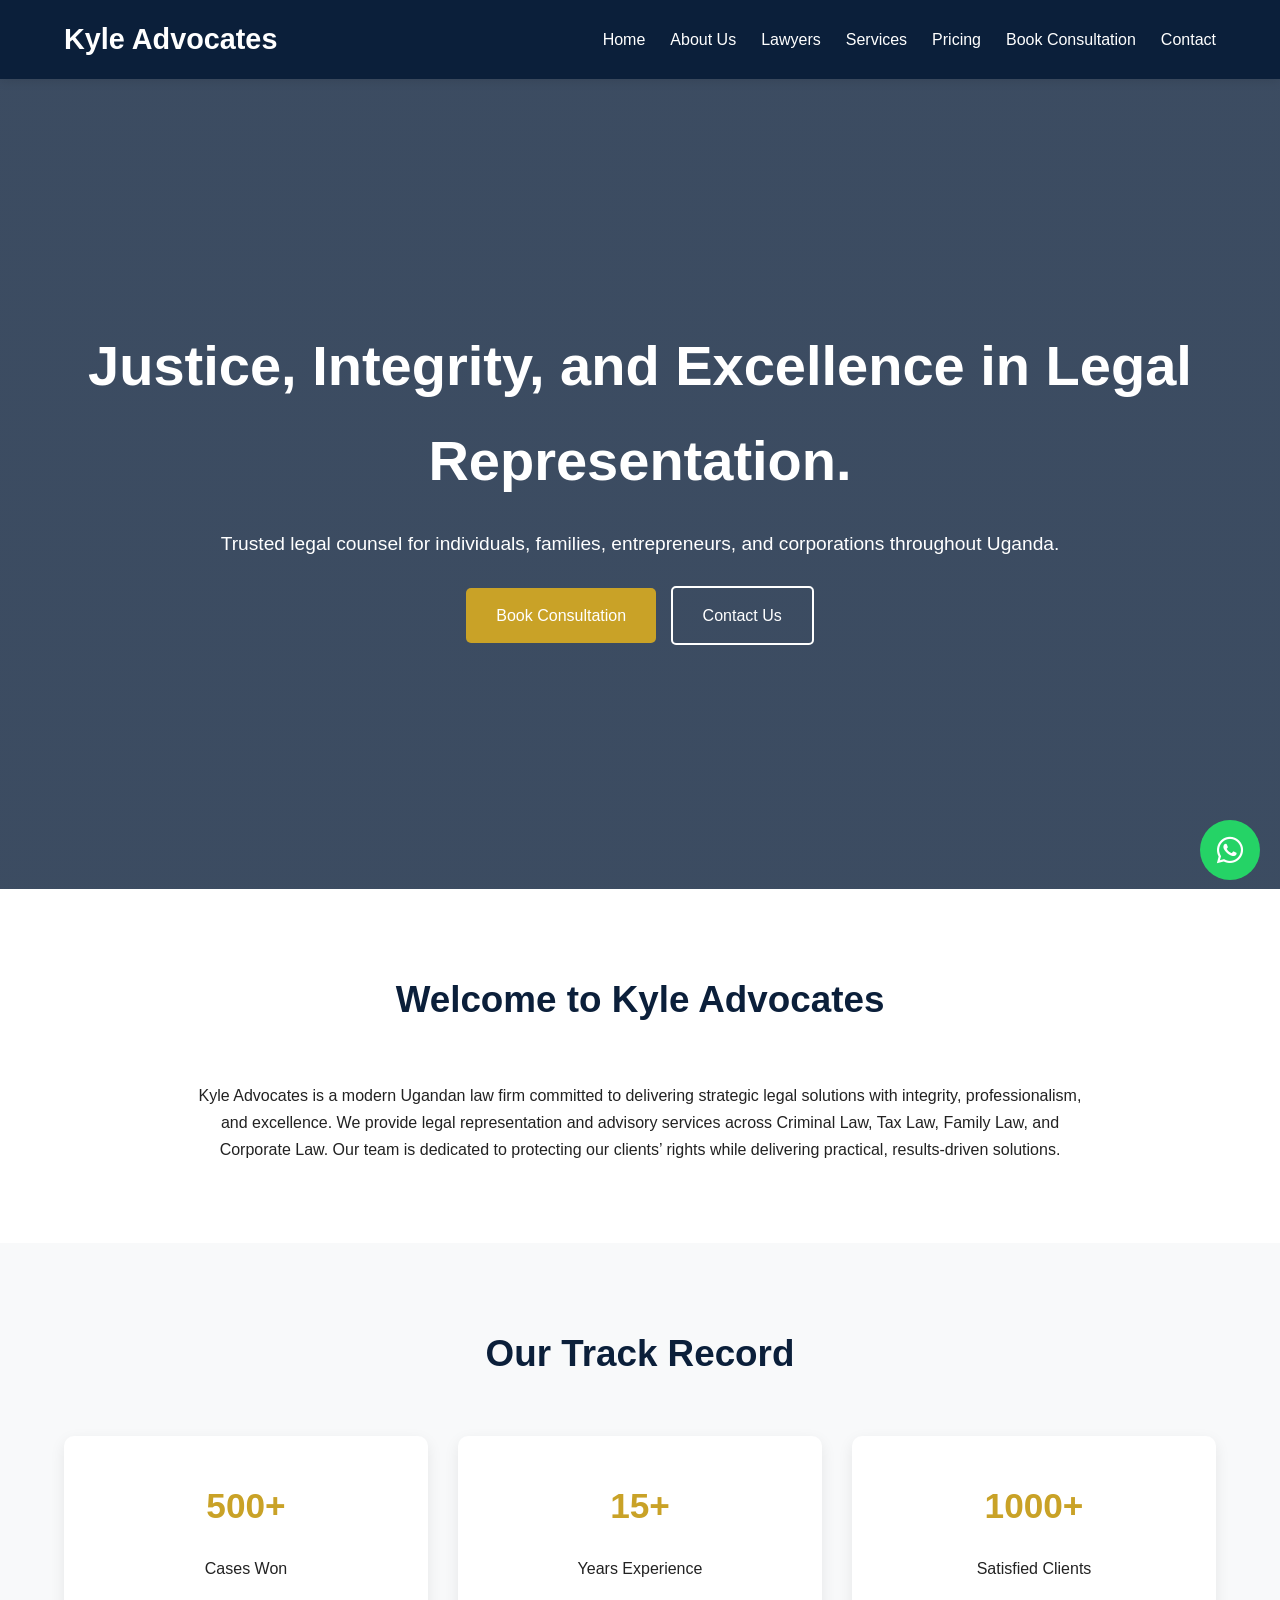
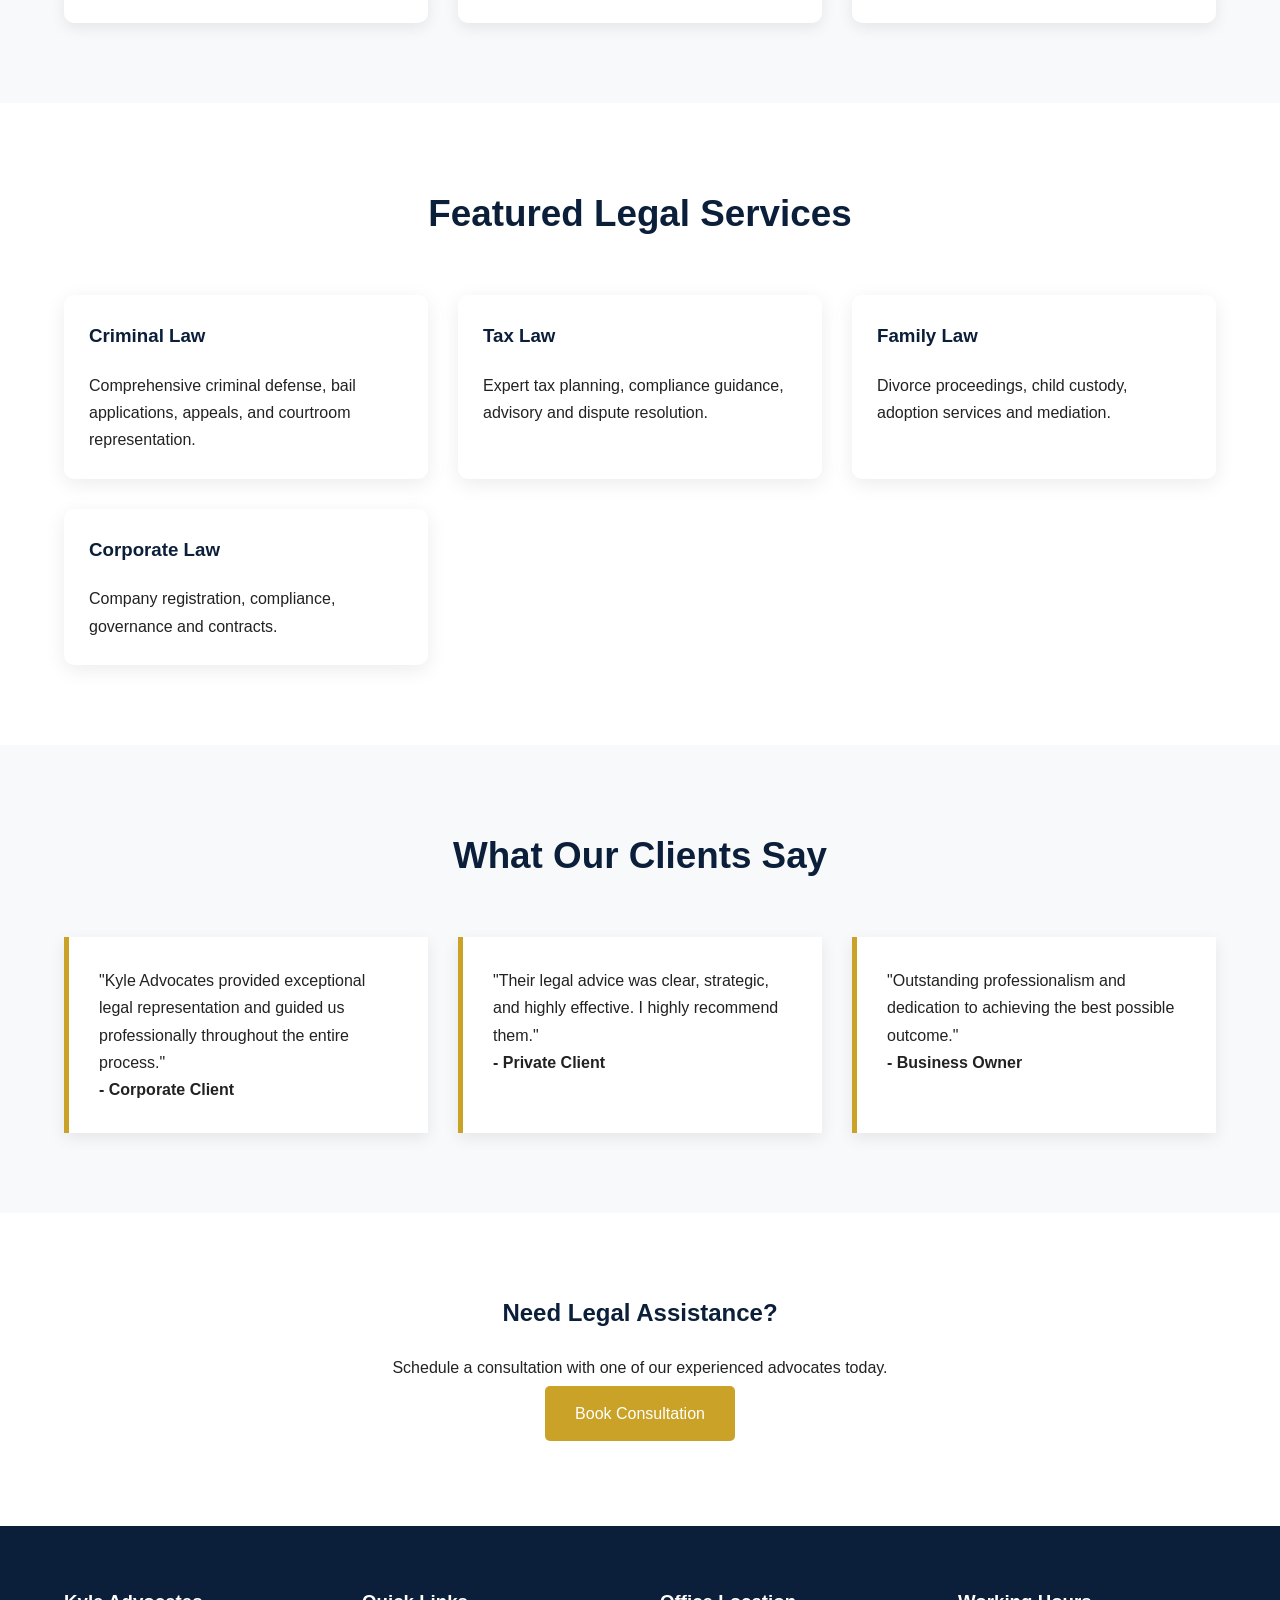
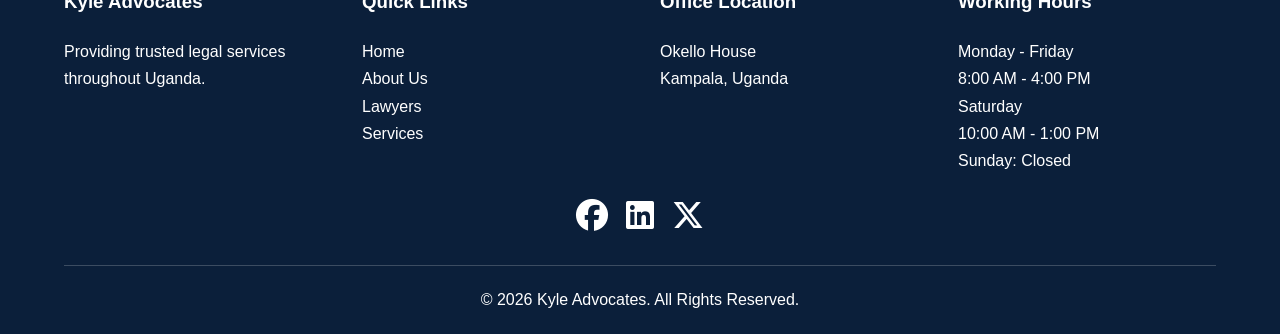
==== index.html @ ac01b330 "commit 1 first commit with ai work" ====
<!DOCTYPE html>
<html lang="en">

<head>

    <!-- =====================================================
         SEO SETTINGS
         -----------------------------------------------------
         Update page title and description here.
    ====================================================== -->

    <meta charset="UTF-8">
    <meta name="viewport" content="width=device-width, initial-scale=1.0">

    <title>
        Kyle Advocates | Leading Law Firm in Kampala Uganda
    </title>

    <meta name="description"
        content="Kyle Advocates is a professional law firm in Kampala, Uganda providing Criminal Law, Tax Law, Family Law and Corporate Law services.">

    <meta name="keywords"
        content="Law Firm Uganda, Advocates Kampala, Criminal Lawyer Uganda, Family Lawyer Uganda, Corporate Law Uganda">

    <meta name="author" content="Kyle Advocates">

    <!-- =====================================================
         FONT AWESOME
         Used for icons.
    ====================================================== -->

    <link rel="stylesheet"
        href="https://cdnjs.cloudflare.com/ajax/libs/font-awesome/6.5.1/css/all.min.css">

    <!-- MAIN STYLESHEET -->
    <link rel="stylesheet" href="css/style.css">

</head>

<body>

    <!-- =====================================================
         NAVIGATION BAR
         -----------------------------------------------------
         TO ADD NEW MENU ITEMS:
         Add another <li> below.
    ====================================================== -->

    <nav class="navbar">

        <div class="container nav-container">

            <!-- COMPANY LOGO / NAME -->
            <!-- Change firm name here -->

            <a href="index.html" class="logo">
                Kyle Advocates
            </a>

            <!-- MOBILE MENU BUTTON -->

            <div class="hamburger">
                <i class="fas fa-bars"></i>
            </div>

            <!-- NAVIGATION LINKS -->

            <ul class="nav-links">

                <li><a href="index.html">Home</a></li>

                <li><a href="about.html">About Us</a></li>

                <li><a href="lawyers.html">Lawyers</a></li>

                <li><a href="services.html">Services</a></li>

                <li><a href="pricing.html">Pricing</a></li>

                <li><a href="consultation.html">Book Consultation</a></li>

                <li><a href="contact.html">Contact</a></li>

            </ul>

        </div>

    </nav>

    <!-- =====================================================
         HERO SECTION
         -----------------------------------------------------
         CHANGE HERO TEXT HERE
    ====================================================== -->

    <section class="hero">

        <div class="container hero-content fade-in">

            <h1>
                Justice, Integrity, and Excellence in Legal Representation.
            </h1>

            <p>
                Trusted legal counsel for individuals, families,
                entrepreneurs, and corporations throughout Uganda.
            </p>

            <!-- CTA BUTTONS -->

            <a href="consultation.html" class="btn btn-primary">
                Book Consultation
            </a>

            <a href="contact.html" class="btn btn-outline">
                Contact Us
            </a>

        </div>

    </section>

    <!-- =====================================================
         INTRODUCTION SECTION
         -----------------------------------------------------
         UPDATE FIRM INTRODUCTION HERE
    ====================================================== -->

    <section>

        <div class="container fade-in">

            <div class="section-title">

                <h2>Welcome to Kyle Advocates</h2>

            </div>

            <p style="text-align:center; max-width:900px; margin:auto;">

                Kyle Advocates is a modern Ugandan law firm committed
                to delivering strategic legal solutions with integrity,
                professionalism, and excellence.

                We provide legal representation and advisory services
                across Criminal Law, Tax Law, Family Law, and Corporate Law.

                Our team is dedicated to protecting our clients’
                rights while delivering practical, results-driven solutions.

            </p>

        </div>

    </section>

    <!-- =====================================================
         STATISTICS SECTION

         CHANGE NUMBERS BELOW AS NEEDED
    ====================================================== -->

    <section class="stats">

        <div class="container">

            <div class="section-title">

                <h2>Our Track Record</h2>

            </div>

            <div class="stats-grid">

                <div class="stat-box fade-in">

                    <!-- Change statistic here -->

                    <h3>500+</h3>

                    <p>Cases Won</p>

                </div>

                <div class="stat-box fade-in">

                    <!-- Change statistic here -->

                    <h3>15+</h3>

                    <p>Years Experience</p>

                </div>

                <div class="stat-box fade-in">

                    <!-- Change statistic here -->

                    <h3>1000+</h3>

                    <p>Satisfied Clients</p>

                </div>

            </div>

        </div>

    </section>

    <!-- =====================================================
         FEATURED SERVICES

         TO ADD NEW SERVICE:
         Copy a card and edit content.
    ====================================================== -->

    <section>

        <div class="container">

            <div class="section-title">

                <h2>Featured Legal Services</h2>

            </div>

            <div class="card-grid">

                <!-- Criminal Law -->

                <div class="card fade-in">

                    <div class="card-content">

                        <h3>Criminal Law</h3>

                        <p>

                            Comprehensive criminal defense,
                            bail applications, appeals,
                            and courtroom representation.

                        </p>

                    </div>

                </div>

                <!-- Tax Law -->

                <div class="card fade-in">

                    <div class="card-content">

                        <h3>Tax Law</h3>

                        <p>

                            Expert tax planning,
                            compliance guidance,
                            advisory and dispute resolution.

                        </p>

                    </div>

                </div>

                <!-- Family Law -->

                <div class="card fade-in">

                    <div class="card-content">

                        <h3>Family Law</h3>

                        <p>

                            Divorce proceedings,
                            child custody,
                            adoption services and mediation.

                        </p>

                    </div>

                </div>

                <!-- Corporate Law -->

                <div class="card fade-in">

                    <div class="card-content">

                        <h3>Corporate Law</h3>

                        <p>

                            Company registration,
                            compliance,
                            governance and contracts.

                        </p>

                    </div>

                </div>

            </div>

        </div>

    </section>

    <!-- =====================================================
         TESTIMONIALS SECTION

         Replace sample testimonials with real ones.
    ====================================================== -->

    <section class="stats">

        <div class="container">

            <div class="section-title">

                <h2>What Our Clients Say</h2>

            </div>

            <div class="card-grid">

                <div class="testimonial fade-in">

                    <p>

                        "Kyle Advocates provided exceptional legal
                        representation and guided us professionally
                        throughout the entire process."

                    </p>

                    <strong>- Corporate Client</strong>

                </div>

                <div class="testimonial fade-in">

                    <p>

                        "Their legal advice was clear, strategic,
                        and highly effective. I highly recommend them."

                    </p>

                    <strong>- Private Client</strong>

                </div>

                <div class="testimonial fade-in">

                    <p>

                        "Outstanding professionalism and dedication
                        to achieving the best possible outcome."

                    </p>

                    <strong>- Business Owner</strong>

                </div>

            </div>

        </div>

    </section>

    <!-- =====================================================
         CALL TO ACTION
    ====================================================== -->

    <section>

        <div class="container fade-in" style="text-align:center;">

            <h2>Need Legal Assistance?</h2>

            <p>

                Schedule a consultation with one of our experienced
                advocates today.

            </p>

            <a href="consultation.html"
                class="btn btn-primary">

                Book Consultation

            </a>

        </div>

    </section>

    <!-- =====================================================
         FOOTER

         UPDATE CONTACT INFORMATION HERE
    ====================================================== -->

    <footer class="footer">

        <div class="container">

            <div class="footer-grid">

                <!-- Firm Information -->

                <div>

                    <h3 style="color:white;">
                        Kyle Advocates
                    </h3>

                    <p>

                        Providing trusted legal services
                        throughout Uganda.

                    </p>

                </div>

                <!-- Quick Links -->

                <div>

                    <h3 style="color:white;">
                        Quick Links
                    </h3>

                    <p><a href="index.html">Home</a></p>
                    <p><a href="about.html">About Us</a></p>
                    <p><a href="lawyers.html">Lawyers</a></p>
                    <p><a href="services.html">Services</a></p>

                </div>

                <!-- Office Location -->

                <div>

                    <h3 style="color:white;">
                        Office Location
                    </h3>

                    <p>

                        Okello House<br>
                        Kampala, Uganda

                    </p>

                </div>

                <!-- Business Hours -->

                <div>

                    <h3 style="color:white;">
                        Working Hours
                    </h3>

                    <p>

                        Monday - Friday<br>
                        8:00 AM - 4:00 PM

                    </p>

                    <p>

                        Saturday<br>
                        10:00 AM - 1:00 PM

                    </p>

                    <p>

                        Sunday: Closed

                    </p>

                </div>

            </div>

            <!-- Social Media -->

            <div style="text-align:center; margin-top:25px;">

                <!-- Replace # with real links -->

                <a href="#"><i class="fab fa-facebook fa-2x"></i></a>

                &nbsp;&nbsp;

                <a href="#"><i class="fab fa-linkedin fa-2x"></i></a>

                &nbsp;&nbsp;

                <a href="#"><i class="fab fa-x-twitter fa-2x"></i></a>

            </div>

            <div class="footer-bottom">

                <p>

                    © 2026 Kyle Advocates.
                    All Rights Reserved.

                </p>

            </div>

        </div>

    </footer>

    <!-- =====================================================
         WHATSAPP BUTTON

         IMPORTANT:
         Replace YOUR_WHATSAPP_NUMBER
         with:

         2567XXXXXXXX
    ====================================================== -->

    <a
        href="https://wa.me/YOUR_WHATSAPP_NUMBER"
        class="whatsapp"
        target="_blank"
        aria-label="Chat with us on WhatsApp">

        <i class="fab fa-whatsapp"></i>

    </a>

    <!-- JAVASCRIPT -->

    <script src="js/script.js"></script>

</body>

</html>
---- css/style.css ----
/* =====================================================
   KYLE ADVOCATES WEBSITE STYLESHEET
   -----------------------------------------------------
   This file controls:
   - Colors
   - Typography
   - Layouts
   - Animations
   - Mobile responsiveness
   - Cards
   - Forms
   - Footer

   TO CHANGE BRAND COLORS:
   Edit the variables below.
===================================================== */

:root{

    /* ==========================================
       MAIN BRAND COLORS
       Change colors here if rebranding
    ========================================== */

    --primary:#0B1F3A;      /* Navy Blue */
    --secondary:#C9A227;    /* Gold */
    --white:#ffffff;
    --light:#f8f9fa;
    --gray:#6c757d;
    --dark:#222;
}

/* ==========================================
   GLOBAL RESET
========================================== */

*{
    margin:0;
    padding:0;
    box-sizing:border-box;
}

html{
    scroll-behavior:smooth;
}

body{
    font-family:'Segoe UI',sans-serif;
    line-height:1.7;
    color:var(--dark);
    background:#fff;
}

/* ==========================================
   CONTAINER
========================================== */

.container{
    width:90%;
    max-width:1200px;
    margin:auto;
}

/* ==========================================
   SECTION SPACING
========================================== */

section{
    padding:80px 0;
}

/* ==========================================
   HEADINGS
========================================== */

h1,h2,h3,h4{
    color:var(--primary);
    margin-bottom:20px;
}

.section-title{
    text-align:center;
    margin-bottom:50px;
}

.section-title h2{
    font-size:2.3rem;
}

/* ==========================================
   NAVIGATION BAR
========================================== */

.navbar{
    position:sticky;
    top:0;
    z-index:1000;
    background:var(--primary);
    box-shadow:0 2px 10px rgba(0,0,0,.1);
}

.nav-container{
    display:flex;
    justify-content:space-between;
    align-items:center;
    padding:15px 0;
}

.logo{
    color:white;
    text-decoration:none;
    font-size:1.8rem;
    font-weight:bold;
}

/* ==========================================
   MENU LINKS
========================================== */

.nav-links{
    display:flex;
    list-style:none;
}

.nav-links li{
    margin-left:25px;
}

.nav-links a{
    color:white;
    text-decoration:none;
    transition:.3s;
}

.nav-links a:hover{
    color:var(--secondary);
}

/* ==========================================
   MOBILE MENU BUTTON
========================================== */

.hamburger{
    display:none;
    cursor:pointer;
    color:white;
    font-size:28px;
}

/* ==========================================
   HERO SECTION
========================================== */

.hero{
    min-height:90vh;

    /* ======================================
       CHANGE HERO IMAGE HERE
       Replace hero-bg.jpg in images folder
    ====================================== */

    background:
    linear-gradient(
    rgba(11,31,58,.8),
    rgba(11,31,58,.8)),
    url('../images/hero-bg.jpg');

    background-size:cover;
    background-position:center;

    display:flex;
    align-items:center;
    text-align:center;
    color:white;
}

.hero-content{
    width:100%;
}

.hero h1{
    color:white;
    font-size:3.5rem;
}

.hero p{
    font-size:1.2rem;
    margin:20px 0;
}

/* ==========================================
   BUTTONS
========================================== */

.btn{
    display:inline-block;
    padding:14px 30px;
    border-radius:5px;
    text-decoration:none;
    transition:.3s;
    margin:5px;
}

.btn-primary{
    background:var(--secondary);
    color:white;
}

.btn-primary:hover{
    transform:translateY(-3px);
}

.btn-outline{
    border:2px solid white;
    color:white;
}

.btn-outline:hover{
    background:white;
    color:var(--primary);
}

/* ==========================================
   STATISTICS SECTION
========================================== */

.stats{
    background:var(--light);
}

.stats-grid{
    display:grid;
    grid-template-columns:repeat(3,1fr);
    gap:30px;
    text-align:center;
}

.stat-box{
    background:white;
    padding:40px;
    border-radius:10px;
    box-shadow:0 5px 15px rgba(0,0,0,.08);
}

.stat-box h3{
    color:var(--secondary);
    font-size:2.2rem;
}

/* ==========================================
   SERVICES CARDS
========================================== */

.card-grid{
    display:grid;
    grid-template-columns:repeat(auto-fit,minmax(280px,1fr));
    gap:30px;
}

.card{
    background:white;
    border-radius:10px;
    overflow:hidden;
    box-shadow:0 5px 20px rgba(0,0,0,.08);
    transition:.3s;
}

.card:hover{
    transform:translateY(-10px);
}

.card-content{
    padding:25px;
}

/* ==========================================
   LAWYER CARDS
========================================== */

.lawyer-image{
    width:100%;
    height:320px;
    object-fit:cover;
}

/* ==========================================
   TESTIMONIALS
========================================== */

.testimonial{
    background:white;
    padding:30px;
    border-left:5px solid var(--secondary);
    box-shadow:0 5px 15px rgba(0,0,0,.08);
}

/* ==========================================
   PRICING TABLE
========================================== */

.pricing-table{
    width:100%;
    border-collapse:collapse;
}

.pricing-table th{
    background:var(--primary);
    color:white;
}

.pricing-table th,
.pricing-table td{
    padding:15px;
    border:1px solid #ddd;
}

/* ==========================================
   FORMS
========================================== */

form{
    background:white;
    padding:40px;
    border-radius:10px;
    box-shadow:0 5px 15px rgba(0,0,0,.08);
}

input,
select,
textarea{
    width:100%;
    padding:15px;
    margin-top:8px;
    margin-bottom:20px;
    border:1px solid #ccc;
    border-radius:5px;
}

textarea{
    min-height:150px;
}

/* ==========================================
   FOOTER
========================================== */

.footer{
    background:var(--primary);
    color:white;
    padding:60px 0 20px;
}

.footer-grid{
    display:grid;
    grid-template-columns:repeat(auto-fit,minmax(250px,1fr));
    gap:40px;
}

.footer a{
    color:white;
    text-decoration:none;
}

.footer-bottom{
    margin-top:30px;
    text-align:center;
    border-top:1px solid rgba(255,255,255,.2);
    padding-top:20px;
}

/* ==========================================
   WHATSAPP BUTTON
========================================== */

/*
=====================================================
CHANGE WHATSAPP NUMBER IN HTML FILES
Search:
YOUR_WHATSAPP_NUMBER

Replace with:
2567XXXXXXXX
=====================================================
*/

.whatsapp{
    position:fixed;
    right:20px;
    bottom:20px;
    width:60px;
    height:60px;
    border-radius:50%;
    background:#25D366;
    color:white;
    display:flex;
    align-items:center;
    justify-content:center;
    font-size:30px;
    text-decoration:none;
    z-index:999;
}

/* ==========================================
   SCROLL ANIMATION
========================================== */

.fade-in{
    opacity:0;
    transform:translateY(40px);
    transition:.8s;
}

.fade-in.show{
    opacity:1;
    transform:translateY(0);
}

/* ==========================================
   RESPONSIVE DESIGN
========================================== */

@media(max-width:768px){

    .hamburger{
        display:block;
    }

    .nav-links{
        position:absolute;
        top:70px;
        left:0;
        width:100%;
        background:var(--primary);

        flex-direction:column;
        display:none;
    }

    .nav-links.active{
        display:flex;
    }

    .nav-links li{
        margin:15px 0;
        text-align:center;
    }

    .hero h1{
        font-size:2.3rem;
    }

    .stats-grid{
        grid-template-columns:1fr;
    }
}
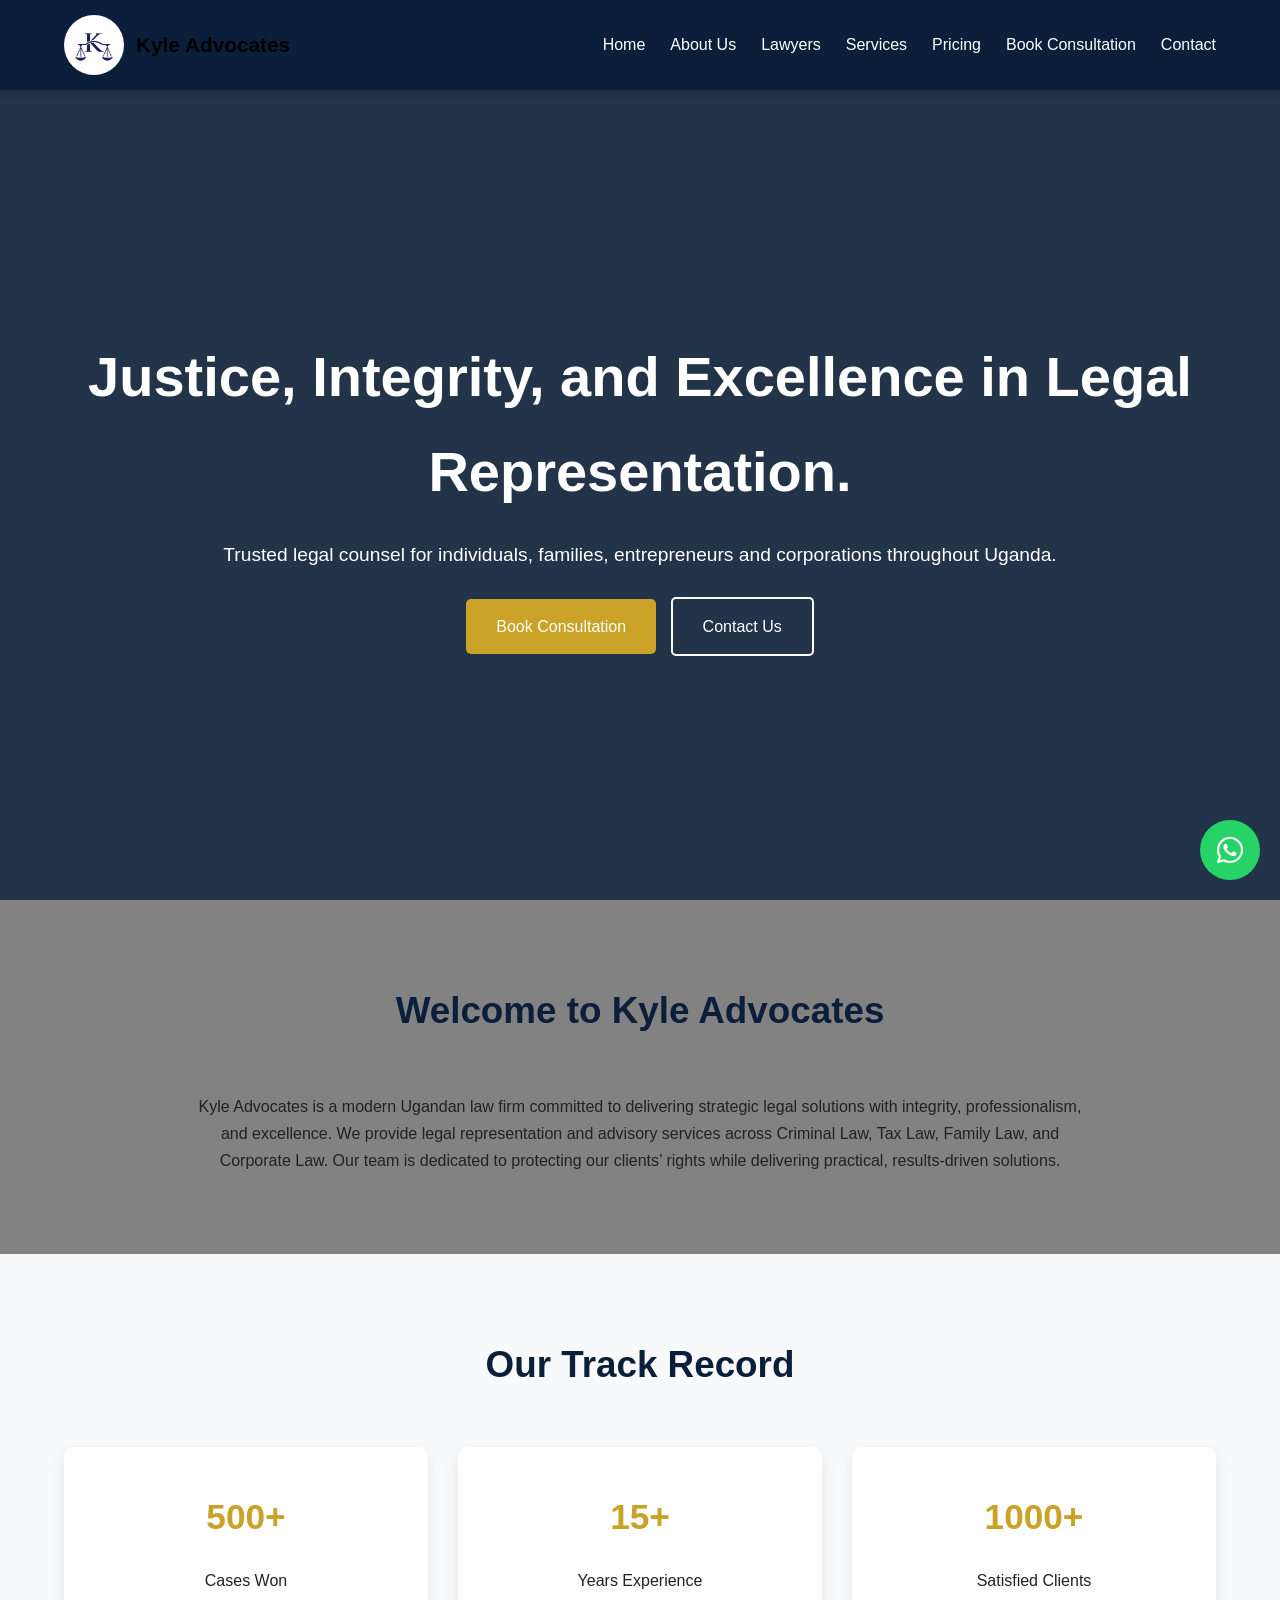
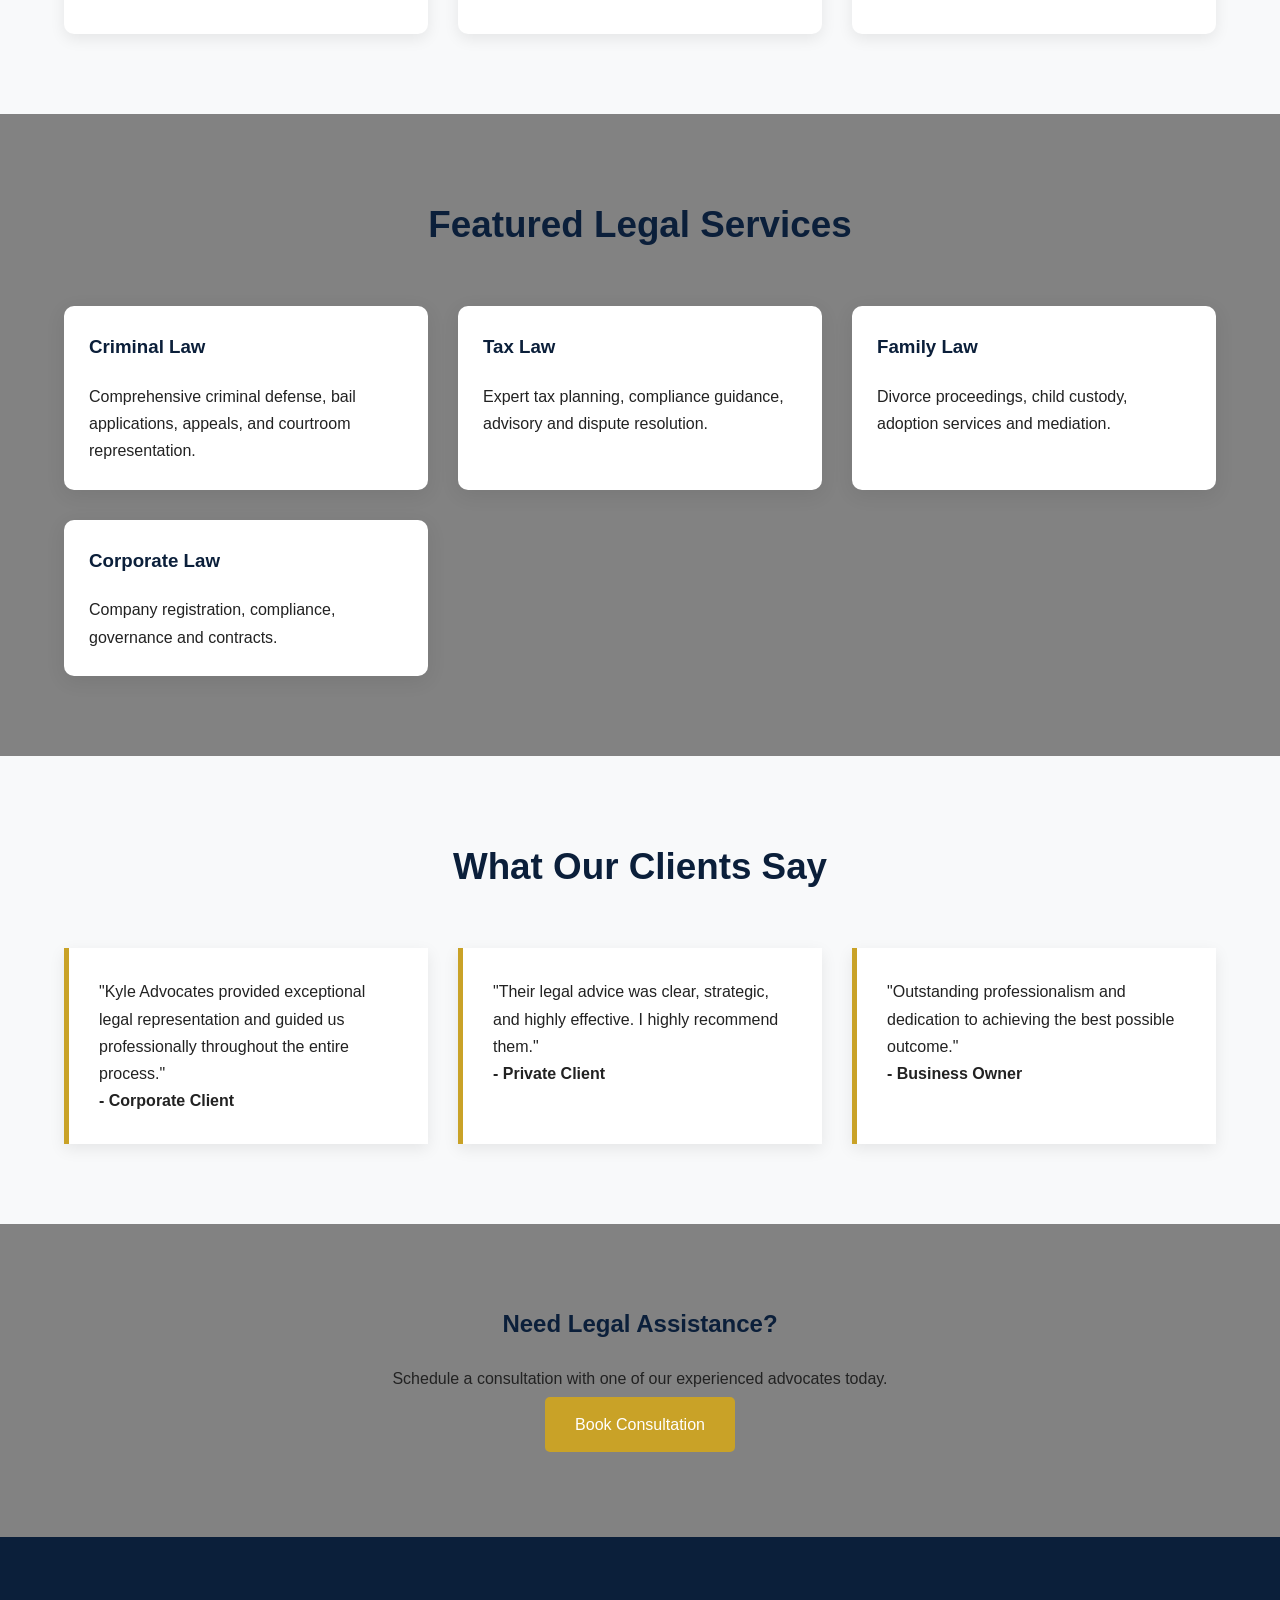
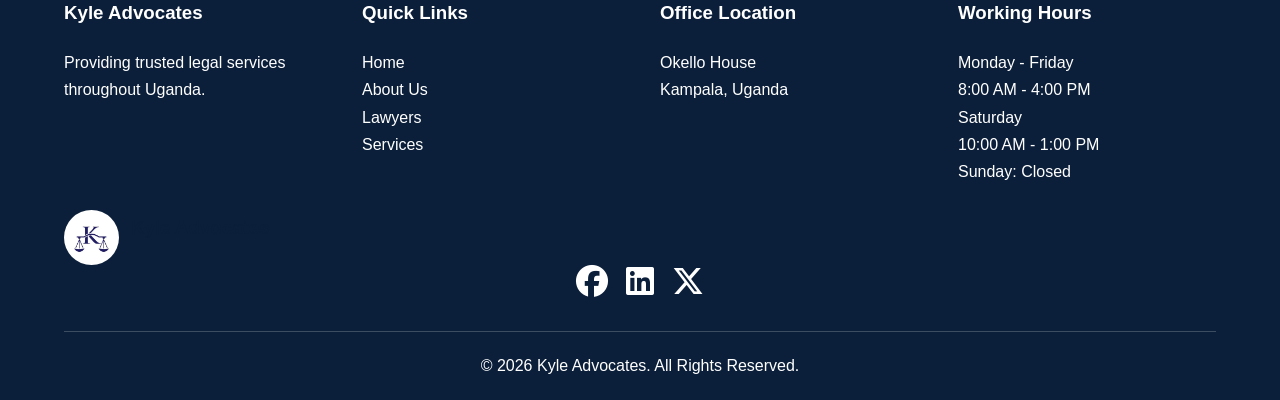
==== commit 87413a54: "2nd commit adding colours, logo, grammer check" ====
--- a/index.html
+++ b/index.html
@@ -54,7 +54,13 @@
             <!-- Change firm name here -->
 
             <a href="index.html" class="logo">
-                Kyle Advocates
+                <img src="images/Kyle Advocates Logo.jpg"
+                    alt="Kyle Advocates Logo"
+                    class="logo-image">
+
+                 <span class="logo-text">
+                    Kyle Advocates
+                 </span>
             </a>
 
             <!-- MOBILE MENU BUTTON -->
@@ -103,7 +109,7 @@
 
             <p>
                 Trusted legal counsel for individuals, families,
-                entrepreneurs, and corporations throughout Uganda.
+                entrepreneurs and corporations throughout Uganda.
             </p>
 
             <!-- CTA BUTTONS -->
@@ -501,6 +507,15 @@
             <!-- Social Media -->
 
             <div style="text-align:center; margin-top:25px;">
+
+            <div class="footer-logo">
+
+             <img src="images/Kyle Advocates Logo.jpg"
+             alt="Kyle Advocates Logo">
+
+                <h3>Kyle Advocates</h3>
+
+            </div>
 
                 <!-- Replace # with real links -->
 
--- a/css/style.css
+++ b/css/style.css
@@ -48,7 +48,7 @@
     font-family:'Segoe UI',sans-serif;
     line-height:1.7;
     color:var(--dark);
-    background:#fff;
+    background:#828282;
 }
 
 /* ==========================================
@@ -91,6 +91,73 @@
    NAVIGATION BAR
 ========================================== */
 
+/* ===============================
+   NAVIGATION LOGO
+================================= */
+
+.logo{
+    display:flex;
+    align-items:center;
+    gap:12px;
+    text-decoration:none;
+}
+
+/* Logo image */
+
+.logo-image{
+    width:60px;
+    height:60px;
+
+    object-fit:cover;
+
+    border-radius:50%;
+
+    transition:0.3s ease;
+}
+
+/* Logo hover effect */
+
+.logo:hover .logo-image{
+    transform:scale(1.05);
+}
+@media(max-width:768px){
+
+    .logo-image{
+        width:45px;
+        height:45px;
+    }
+
+    .logo-text{
+        font-size:1rem;
+    }
+
+}
+
+/* ===============================
+   FOOTER LOGO
+================================= */
+
+.footer-logo{
+    display:flex;
+    align-items:center;
+    gap:12px;
+}
+
+.footer-logo img{
+    width:55px;
+    height:55px;
+
+    object-fit:cover;
+
+    border-radius:50%;
+}
+/* Company name */
+
+.logo-text{
+    font-size:1.3rem;
+    font-weight:700;
+    color:#000;
+}
 .navbar{
     position:sticky;
     top:0;
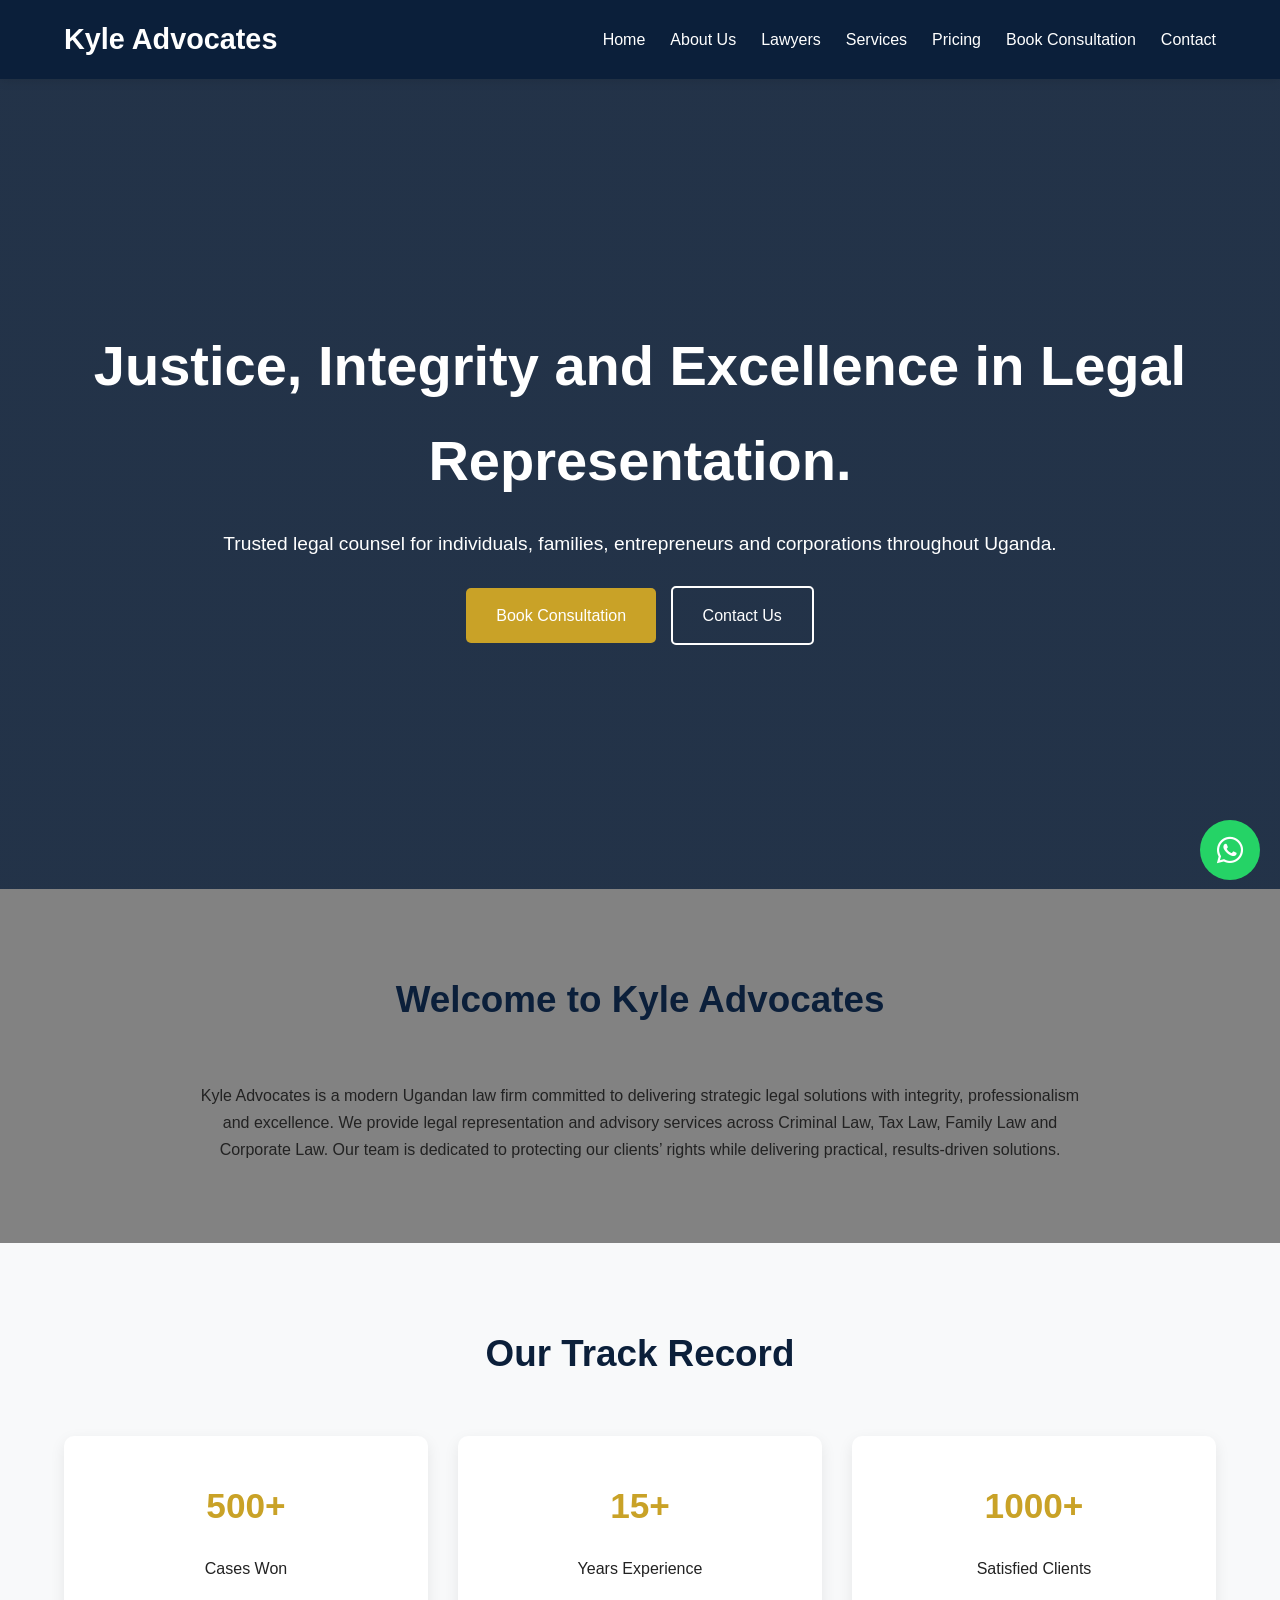
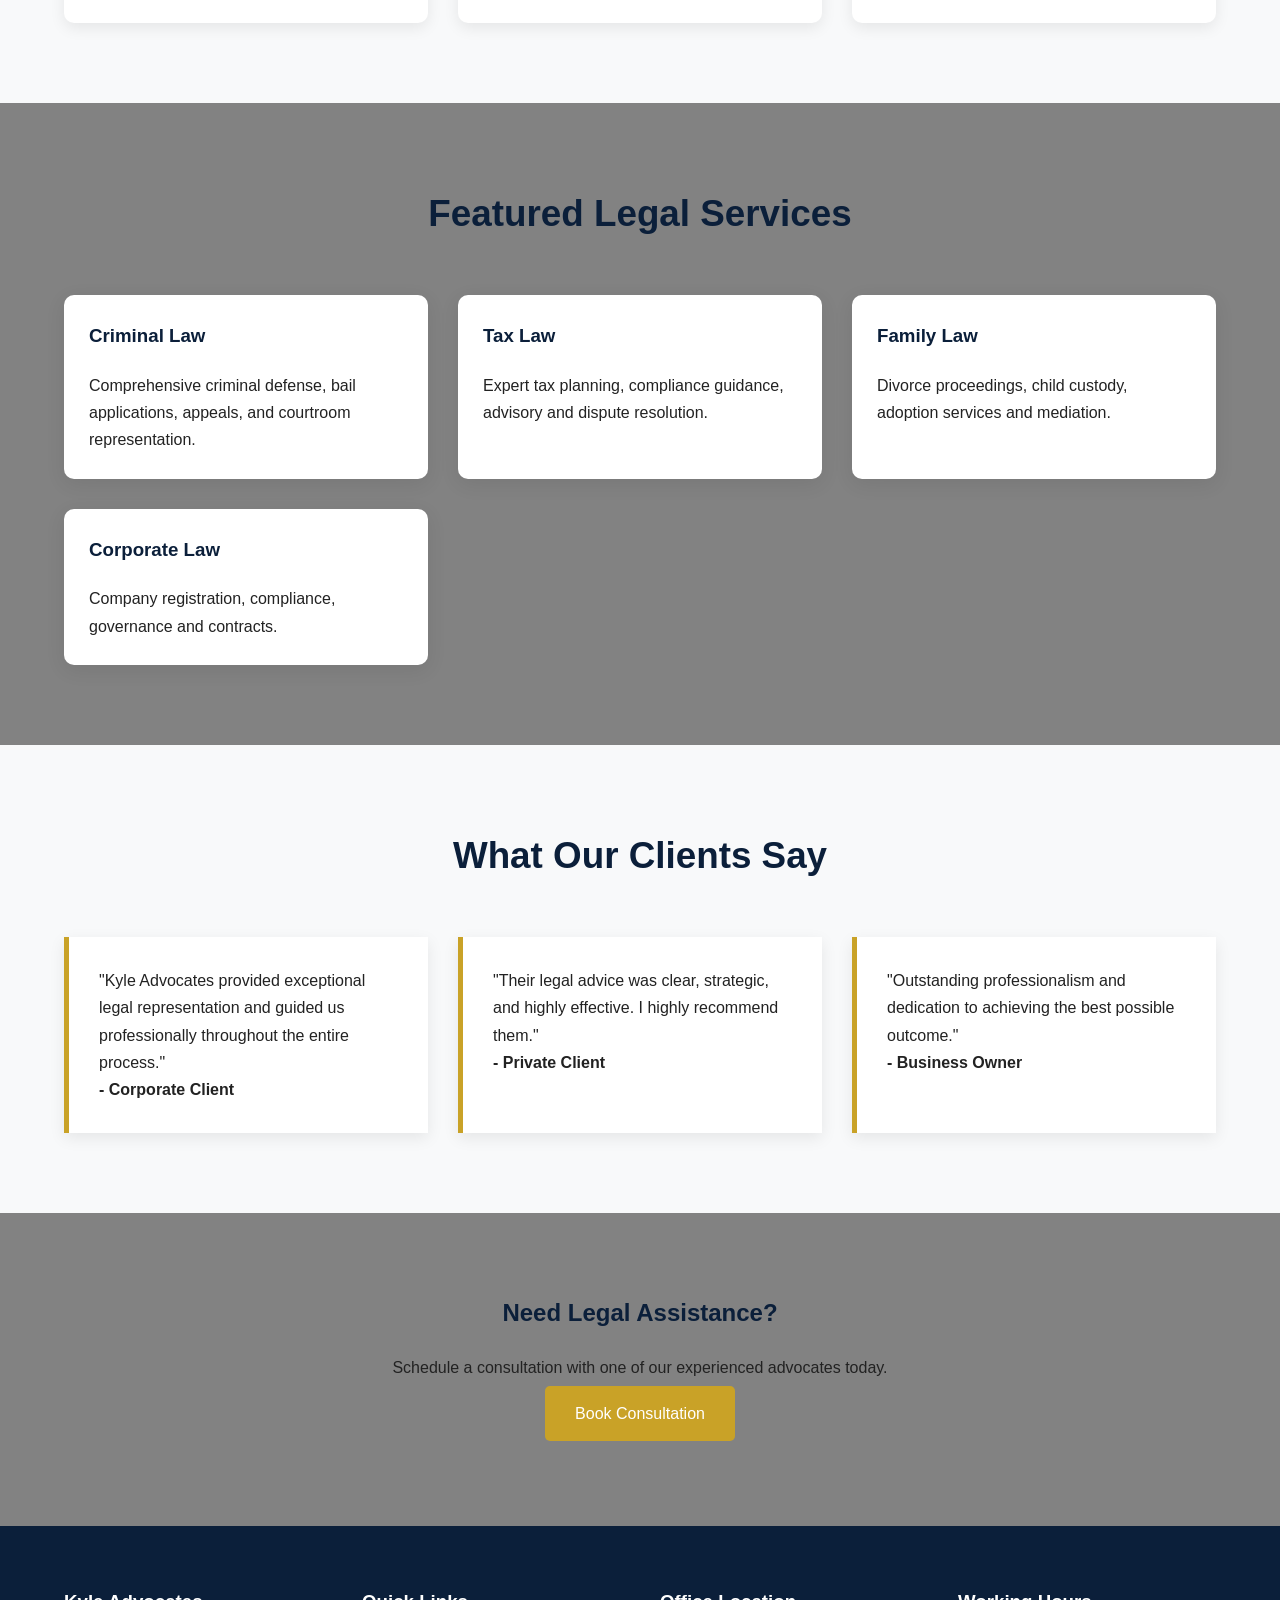
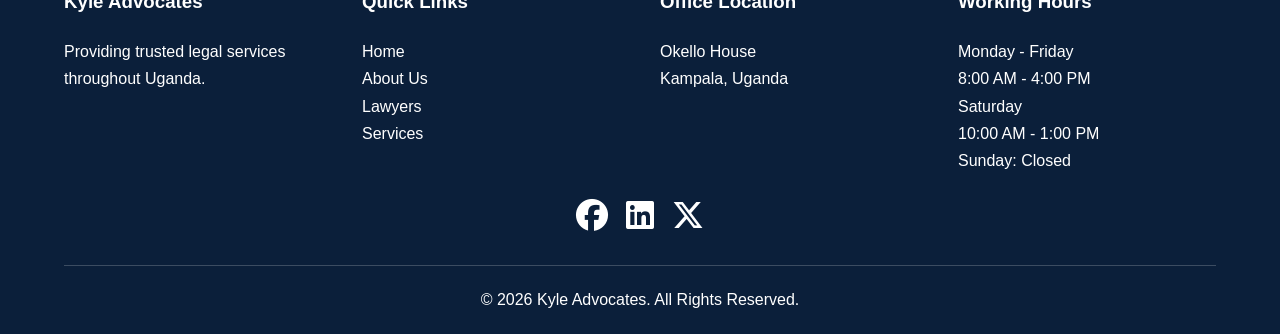
==== commit e5aba907: "4th commit grammar, pricing" ====
--- a/index.html
+++ b/index.html
@@ -54,13 +54,7 @@
             <!-- Change firm name here -->
 
             <a href="index.html" class="logo">
-                <img src="images/Kyle Advocates Logo.jpg"
-                    alt="Kyle Advocates Logo"
-                    class="logo-image">
-
-                 <span class="logo-text">
-                    Kyle Advocates
-                 </span>
+                Kyle Advocates
             </a>
 
             <!-- MOBILE MENU BUTTON -->
@@ -104,7 +98,7 @@
         <div class="container hero-content fade-in">
 
             <h1>
-                Justice, Integrity, and Excellence in Legal Representation.
+                Justice, Integrity and Excellence in Legal Representation.
             </h1>
 
             <p>
@@ -146,10 +140,10 @@
 
                 Kyle Advocates is a modern Ugandan law firm committed
                 to delivering strategic legal solutions with integrity,
-                professionalism, and excellence.
+                professionalism and excellence.
 
                 We provide legal representation and advisory services
-                across Criminal Law, Tax Law, Family Law, and Corporate Law.
+                across Criminal Law, Tax Law, Family Law and Corporate Law.
 
                 Our team is dedicated to protecting our clients’
                 rights while delivering practical, results-driven solutions.
@@ -508,15 +502,6 @@
 
             <div style="text-align:center; margin-top:25px;">
 
-            <div class="footer-logo">
-
-             <img src="images/Kyle Advocates Logo.jpg"
-             alt="Kyle Advocates Logo">
-
-                <h3>Kyle Advocates</h3>
-
-            </div>
-
                 <!-- Replace # with real links -->
 
                 <a href="#"><i class="fab fa-facebook fa-2x"></i></a>
@@ -527,7 +512,7 @@
 
                 &nbsp;&nbsp;
 
-                <a href="#"><i class="fab fa-x-twitter fa-2x"></i></a>
+                <a href="https://x.com/Juskyle31"><i class="fab fa-x-twitter fa-2x"></i></a>
 
             </div>
 
@@ -557,7 +542,7 @@
     ====================================================== -->
 
     <a
-        href="https://wa.me/YOUR_WHATSAPP_NUMBER"
+        href="https://wa.me/256789075349"
         class="whatsapp"
         target="_blank"
         aria-label="Chat with us on WhatsApp">
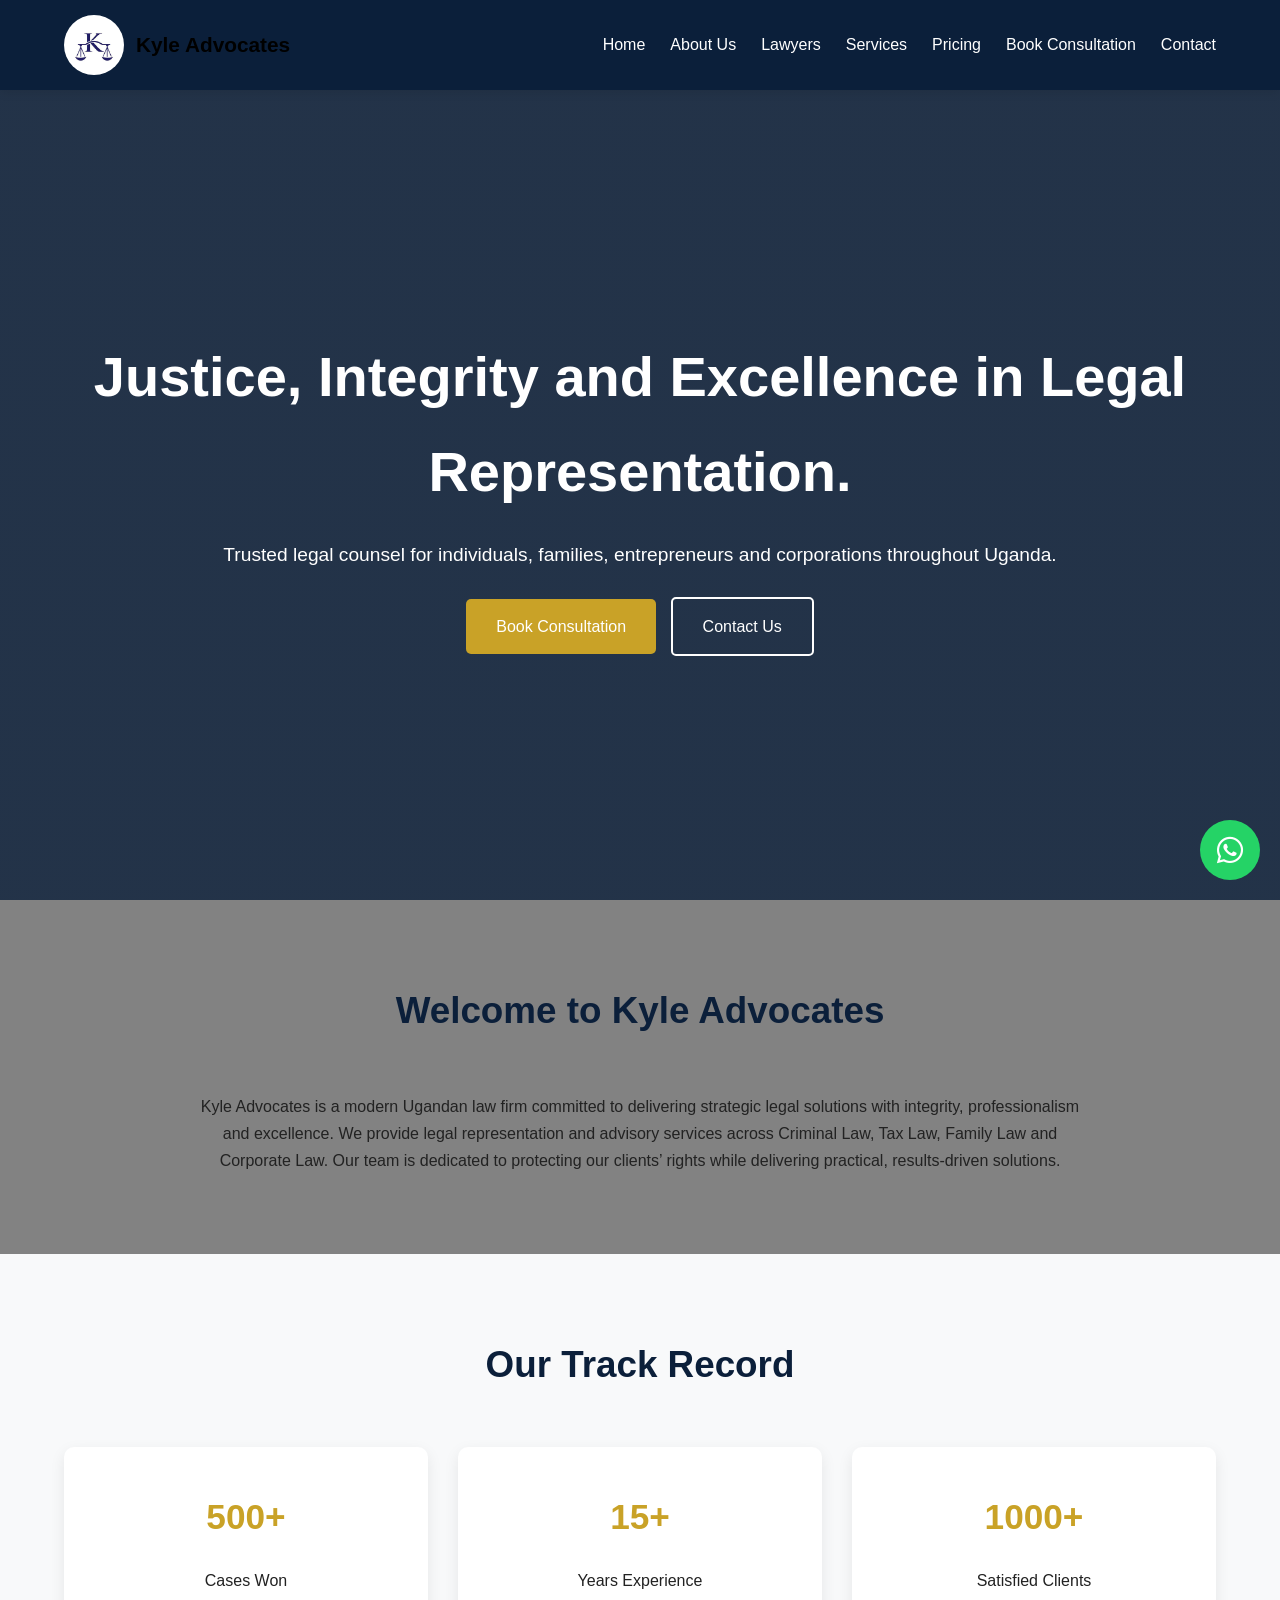
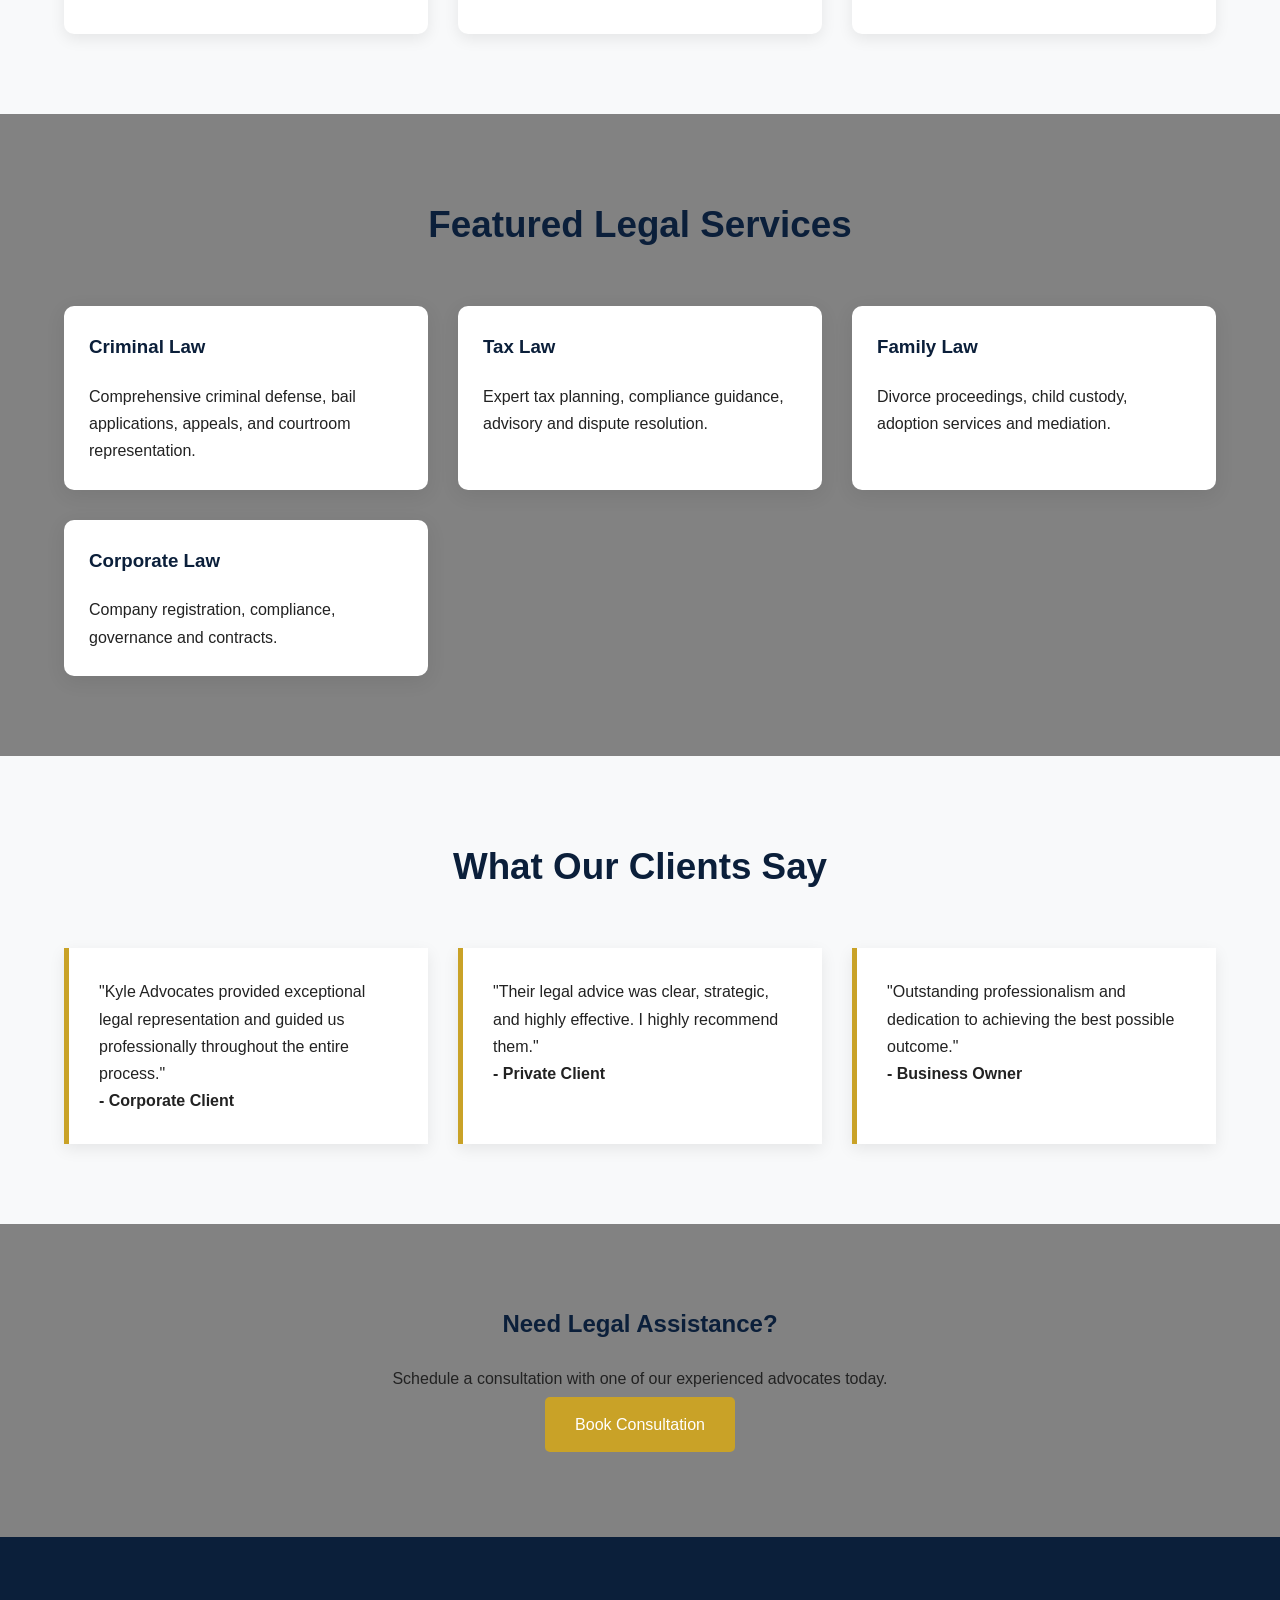
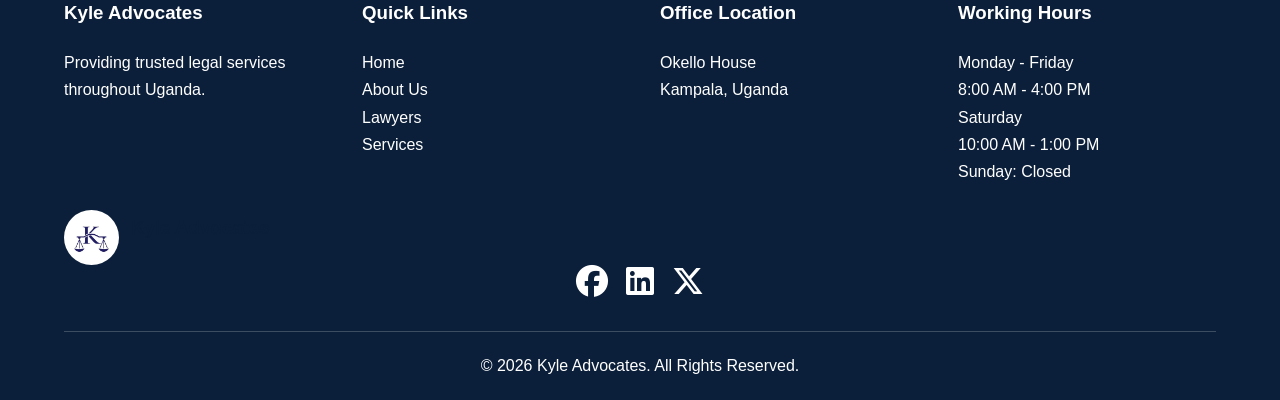
==== commit 771ed73b: "Merge branch 'main' of https://github.com/kylegriffin5424-star/Kyle-Advocates" ====
--- a/index.html
+++ b/index.html
@@ -54,7 +54,13 @@
             <!-- Change firm name here -->
 
             <a href="index.html" class="logo">
-                Kyle Advocates
+                <img src="images/Kyle Advocates Logo.jpg"
+                    alt="Kyle Advocates Logo"
+                    class="logo-image">
+
+                 <span class="logo-text">
+                    Kyle Advocates
+                 </span>
             </a>
 
             <!-- MOBILE MENU BUTTON -->
@@ -501,6 +507,15 @@
             <!-- Social Media -->
 
             <div style="text-align:center; margin-top:25px;">
+
+            <div class="footer-logo">
+
+             <img src="images/Kyle Advocates Logo.jpg"
+             alt="Kyle Advocates Logo">
+
+                <h3>Kyle Advocates</h3>
+
+            </div>
 
                 <!-- Replace # with real links -->
 
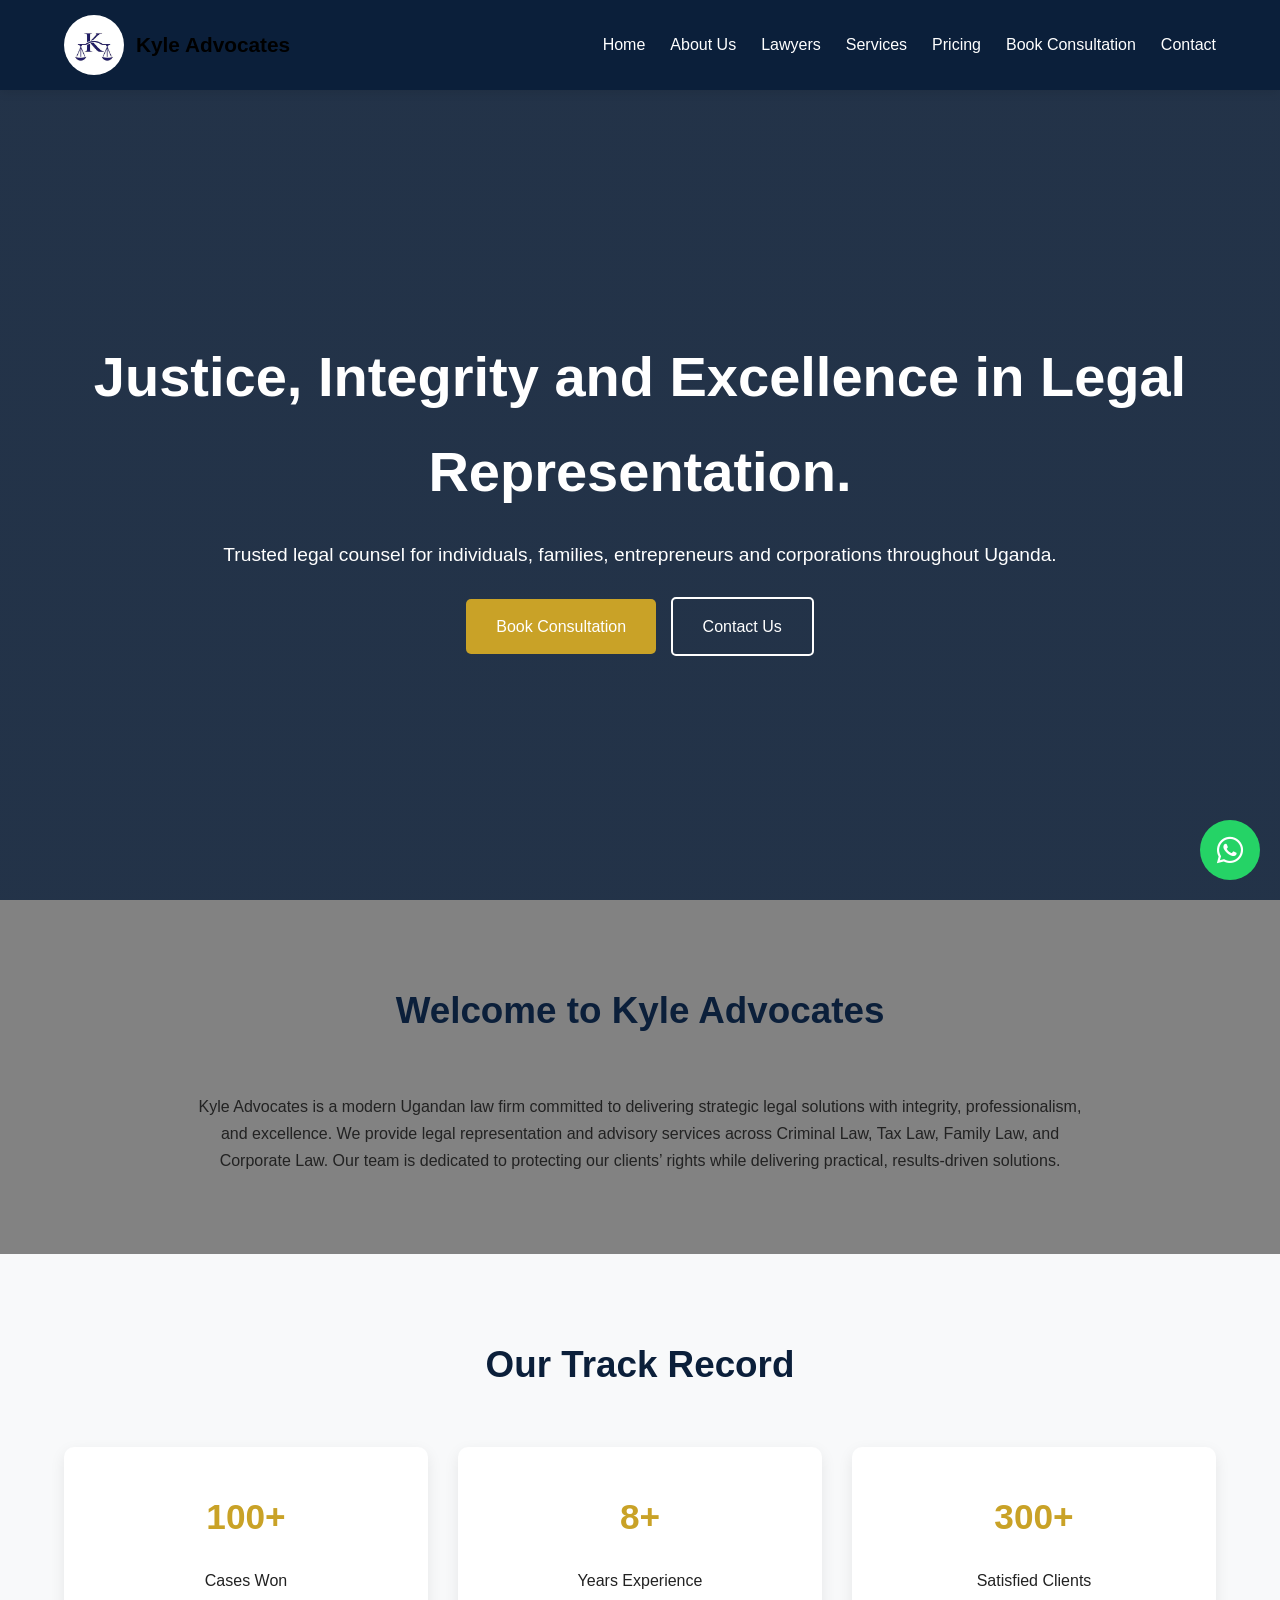
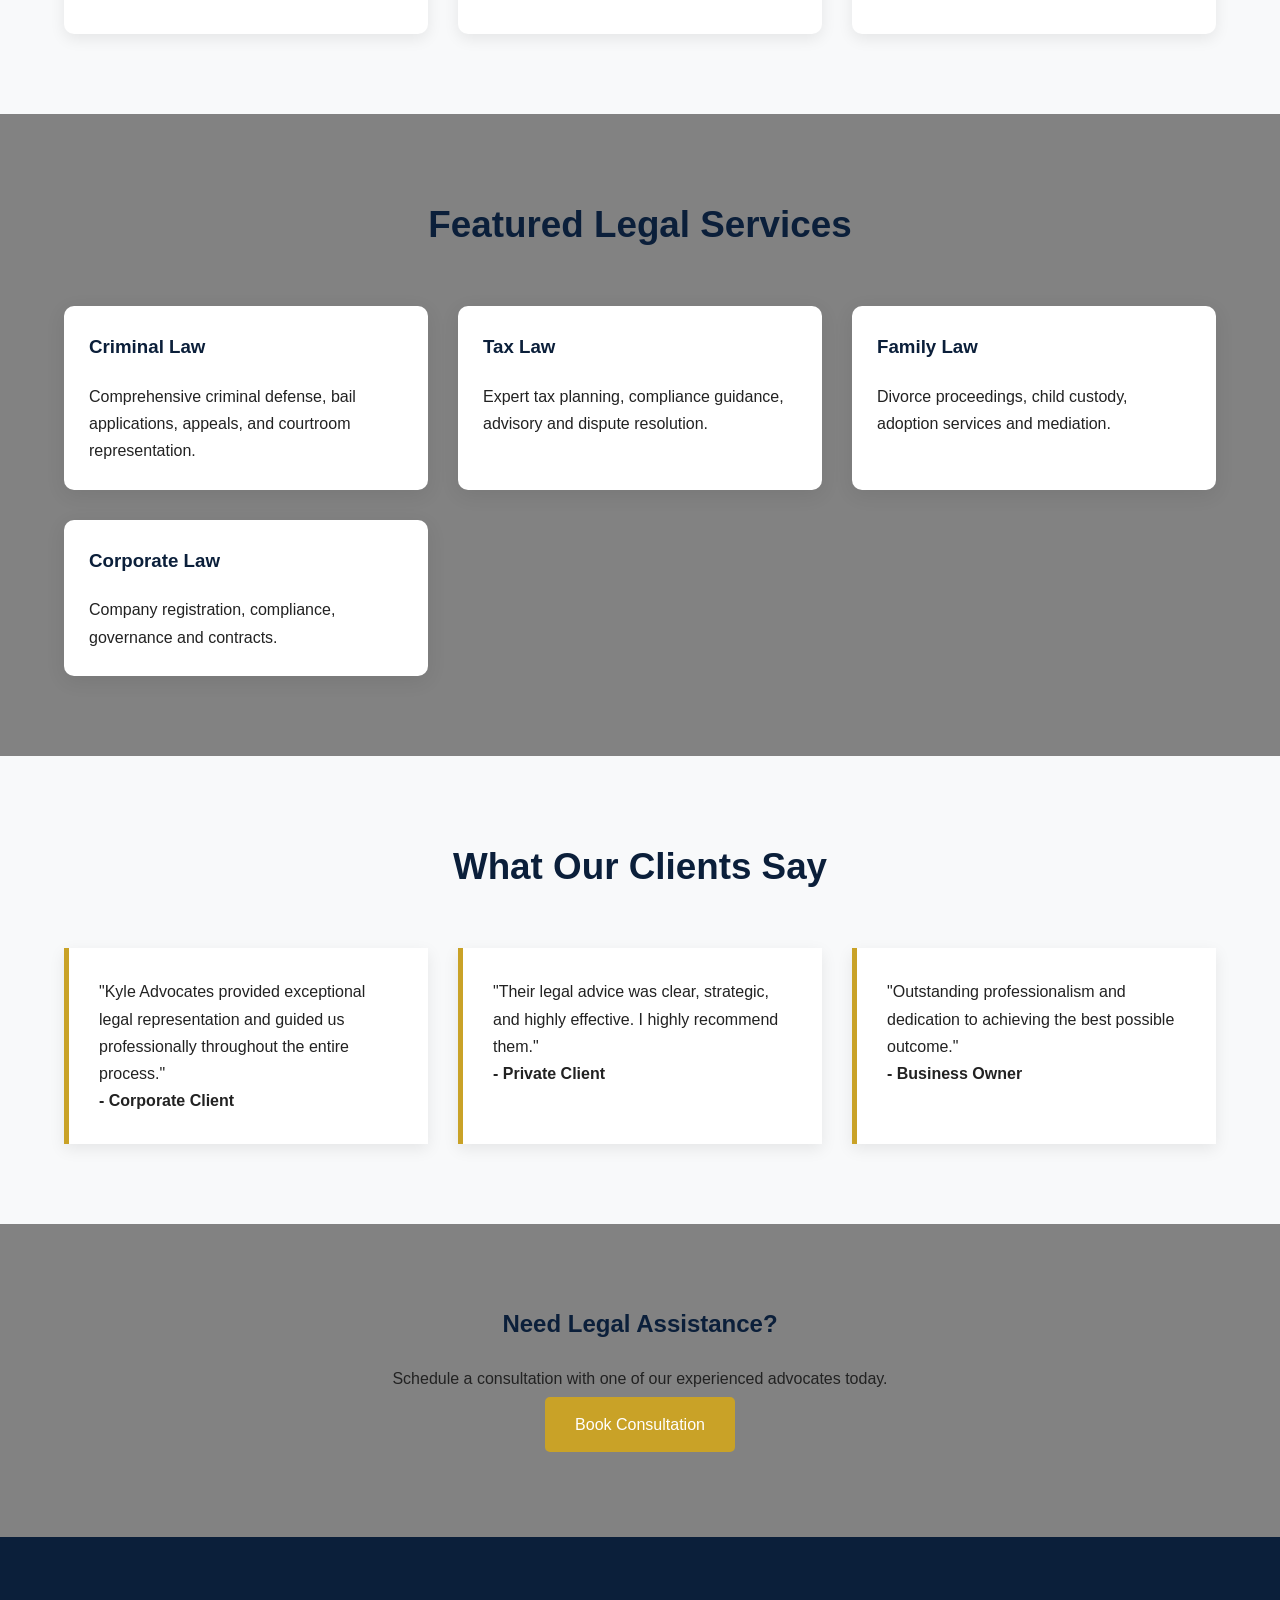
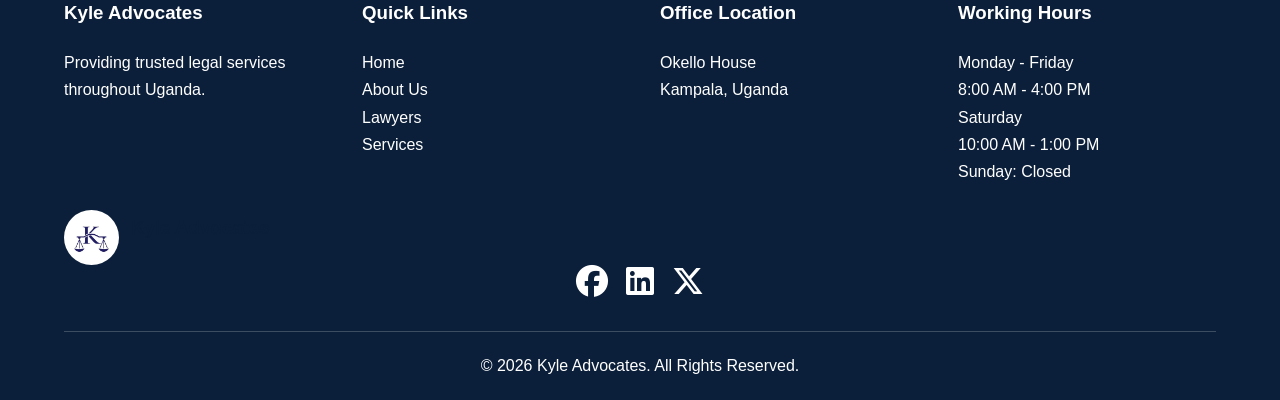
==== commit 421a4389: "ai fixes grammar fixes and ai fixes" ====
--- a/index.html
+++ b/index.html
@@ -146,10 +146,10 @@
 
                 Kyle Advocates is a modern Ugandan law firm committed
                 to delivering strategic legal solutions with integrity,
-                professionalism and excellence.
+                professionalism, and excellence.
 
                 We provide legal representation and advisory services
-                across Criminal Law, Tax Law, Family Law and Corporate Law.
+                across Criminal Law, Tax Law, Family Law, and Corporate Law.
 
                 Our team is dedicated to protecting our clients’
                 rights while delivering practical, results-driven solutions.
@@ -182,7 +182,7 @@
 
                     <!-- Change statistic here -->
 
-                    <h3>500+</h3>
+                    <h3>100+</h3>
 
                     <p>Cases Won</p>
 
@@ -192,7 +192,7 @@
 
                     <!-- Change statistic here -->
 
-                    <h3>15+</h3>
+                    <h3>8+</h3>
 
                     <p>Years Experience</p>
 
@@ -202,7 +202,7 @@
 
                     <!-- Change statistic here -->
 
-                    <h3>1000+</h3>
+                    <h3>300+</h3>
 
                     <p>Satisfied Clients</p>
 
@@ -527,7 +527,7 @@
 
                 &nbsp;&nbsp;
 
-                <a href="https://x.com/Juskyle31"><i class="fab fa-x-twitter fa-2x"></i></a>
+                <a href="#"><i class="fab fa-x-twitter fa-2x"></i></a>
 
             </div>
 
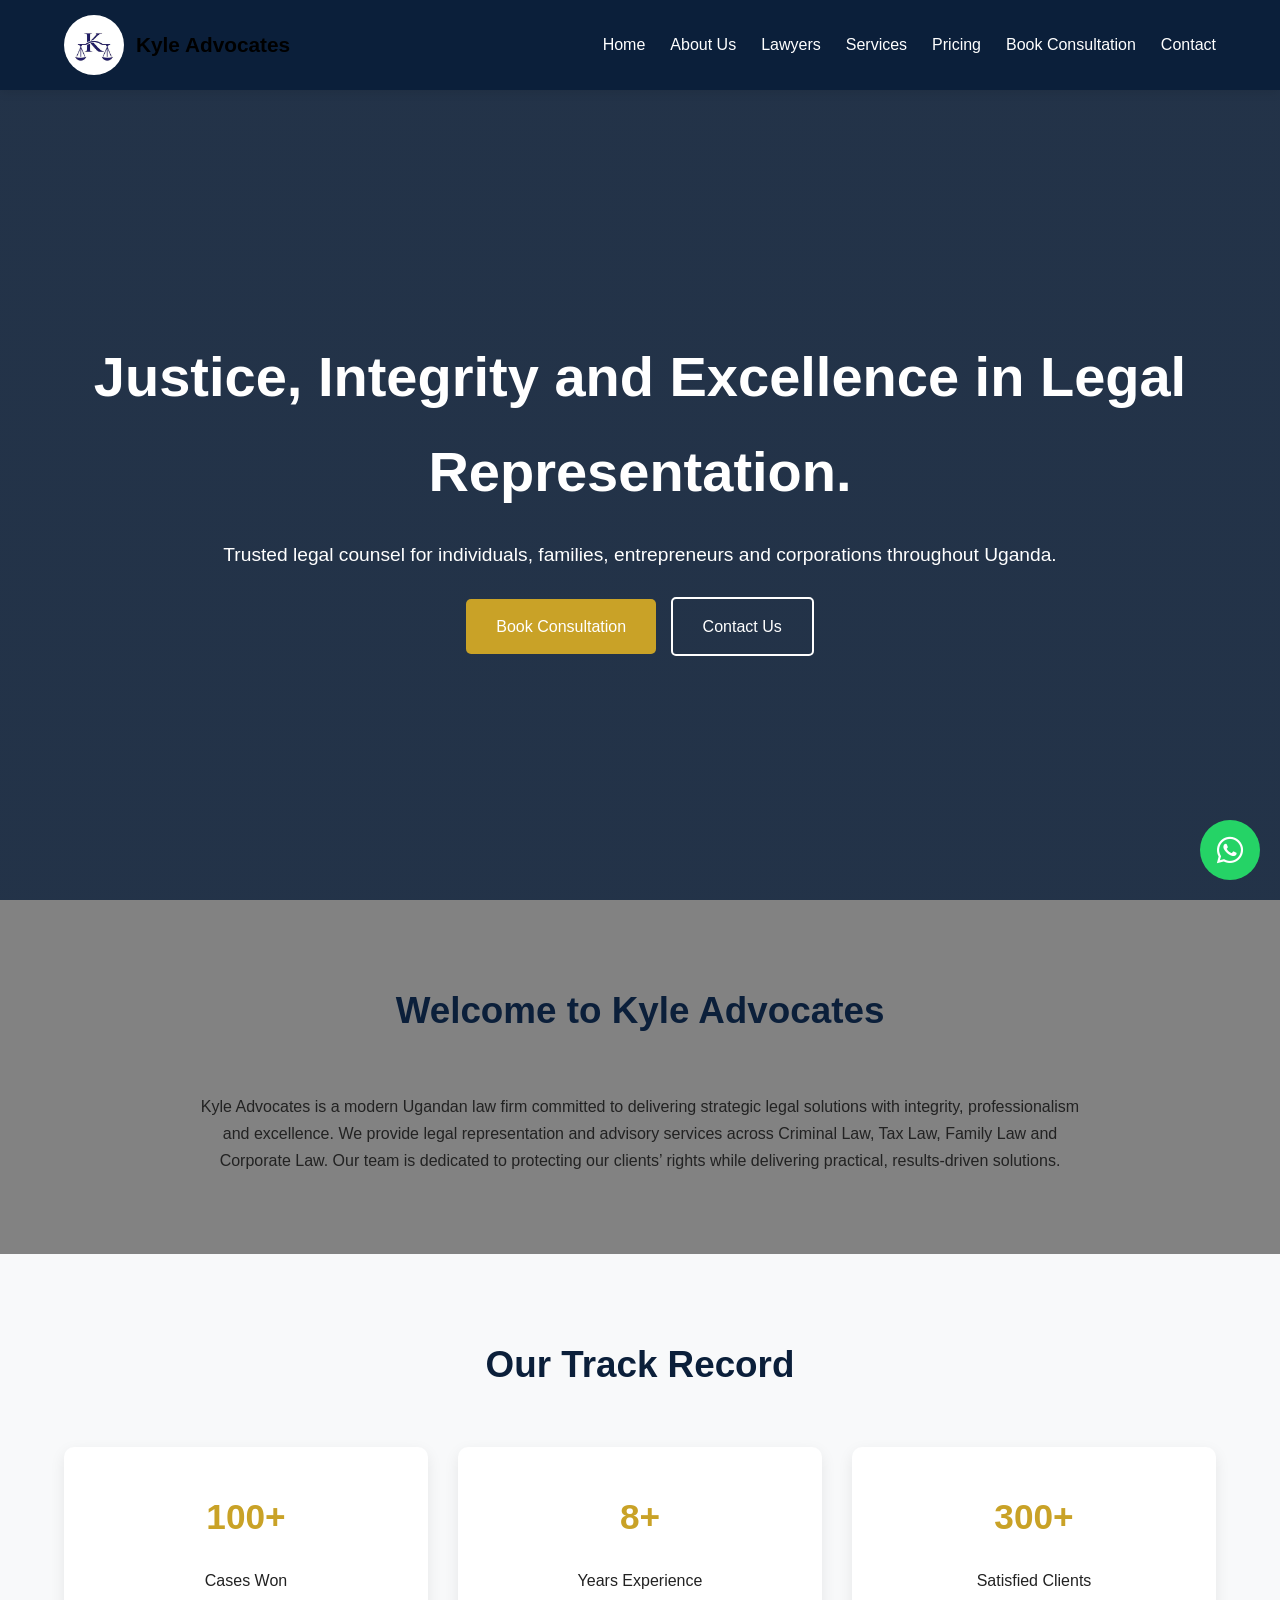
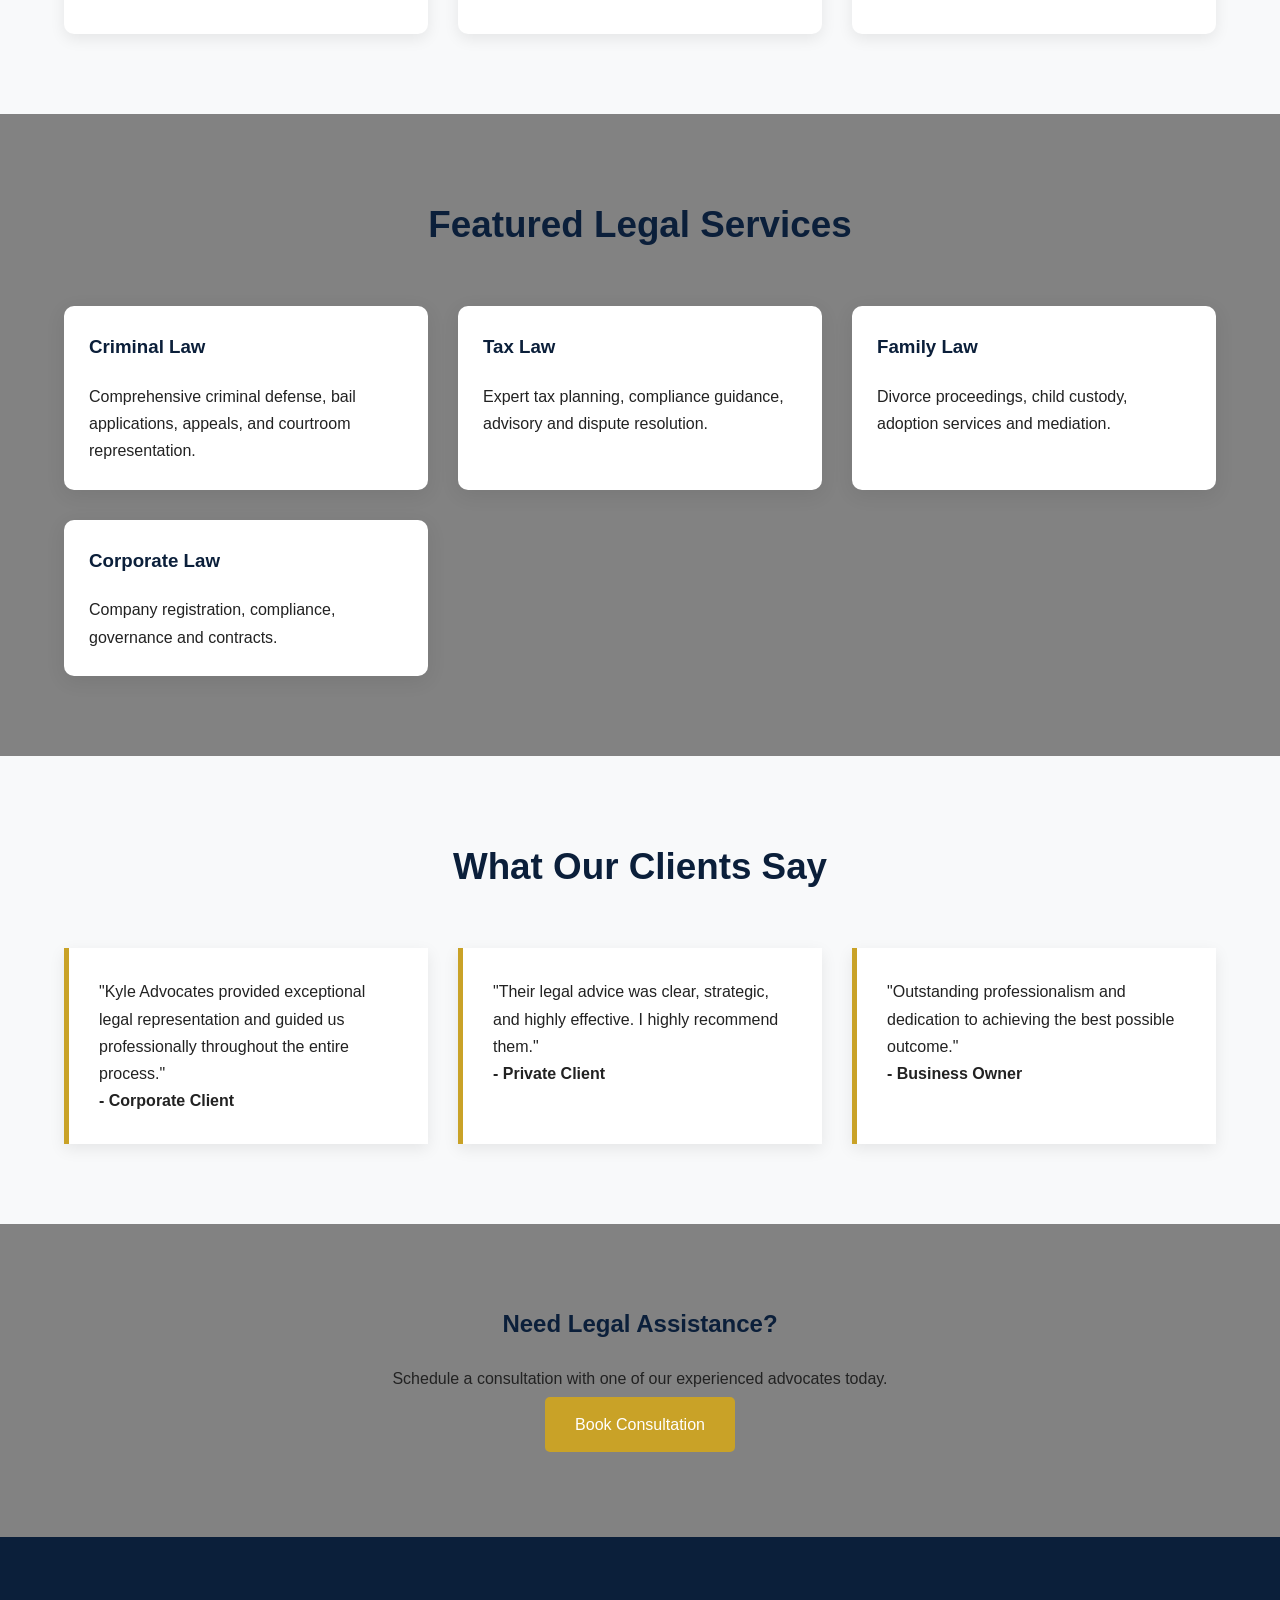
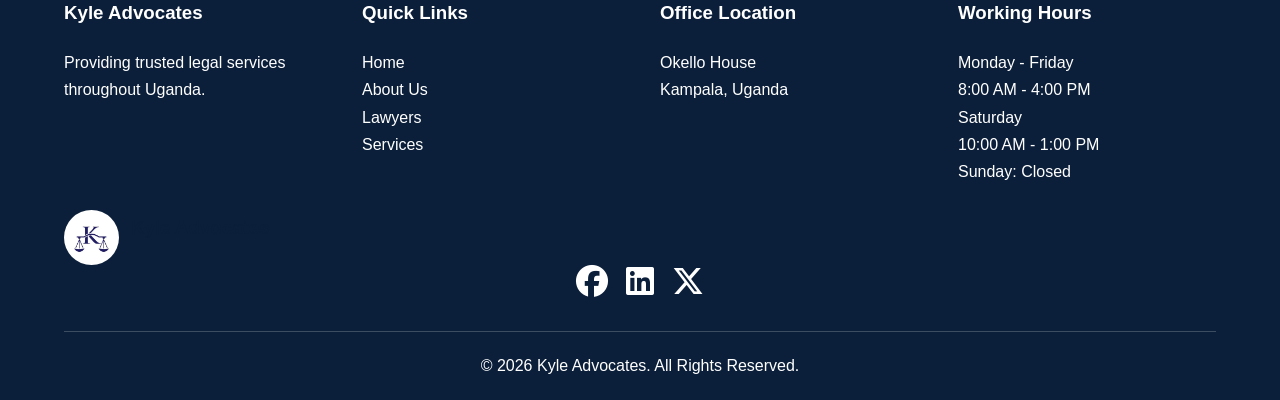
==== commit 9551d125: "Merge branch 'main' of https://github.com/kylegriffin5424-star/Kyle-Advocates" ====
--- a/index.html
+++ b/index.html
@@ -146,10 +146,10 @@
 
                 Kyle Advocates is a modern Ugandan law firm committed
                 to delivering strategic legal solutions with integrity,
-                professionalism, and excellence.
+                professionalism and excellence.
 
                 We provide legal representation and advisory services
-                across Criminal Law, Tax Law, Family Law, and Corporate Law.
+                across Criminal Law, Tax Law, Family Law and Corporate Law.
 
                 Our team is dedicated to protecting our clients’
                 rights while delivering practical, results-driven solutions.
@@ -527,7 +527,7 @@
 
                 &nbsp;&nbsp;
 
-                <a href="#"><i class="fab fa-x-twitter fa-2x"></i></a>
+                <a href="https://x.com/Juskyle31"><i class="fab fa-x-twitter fa-2x"></i></a>
 
             </div>
 
